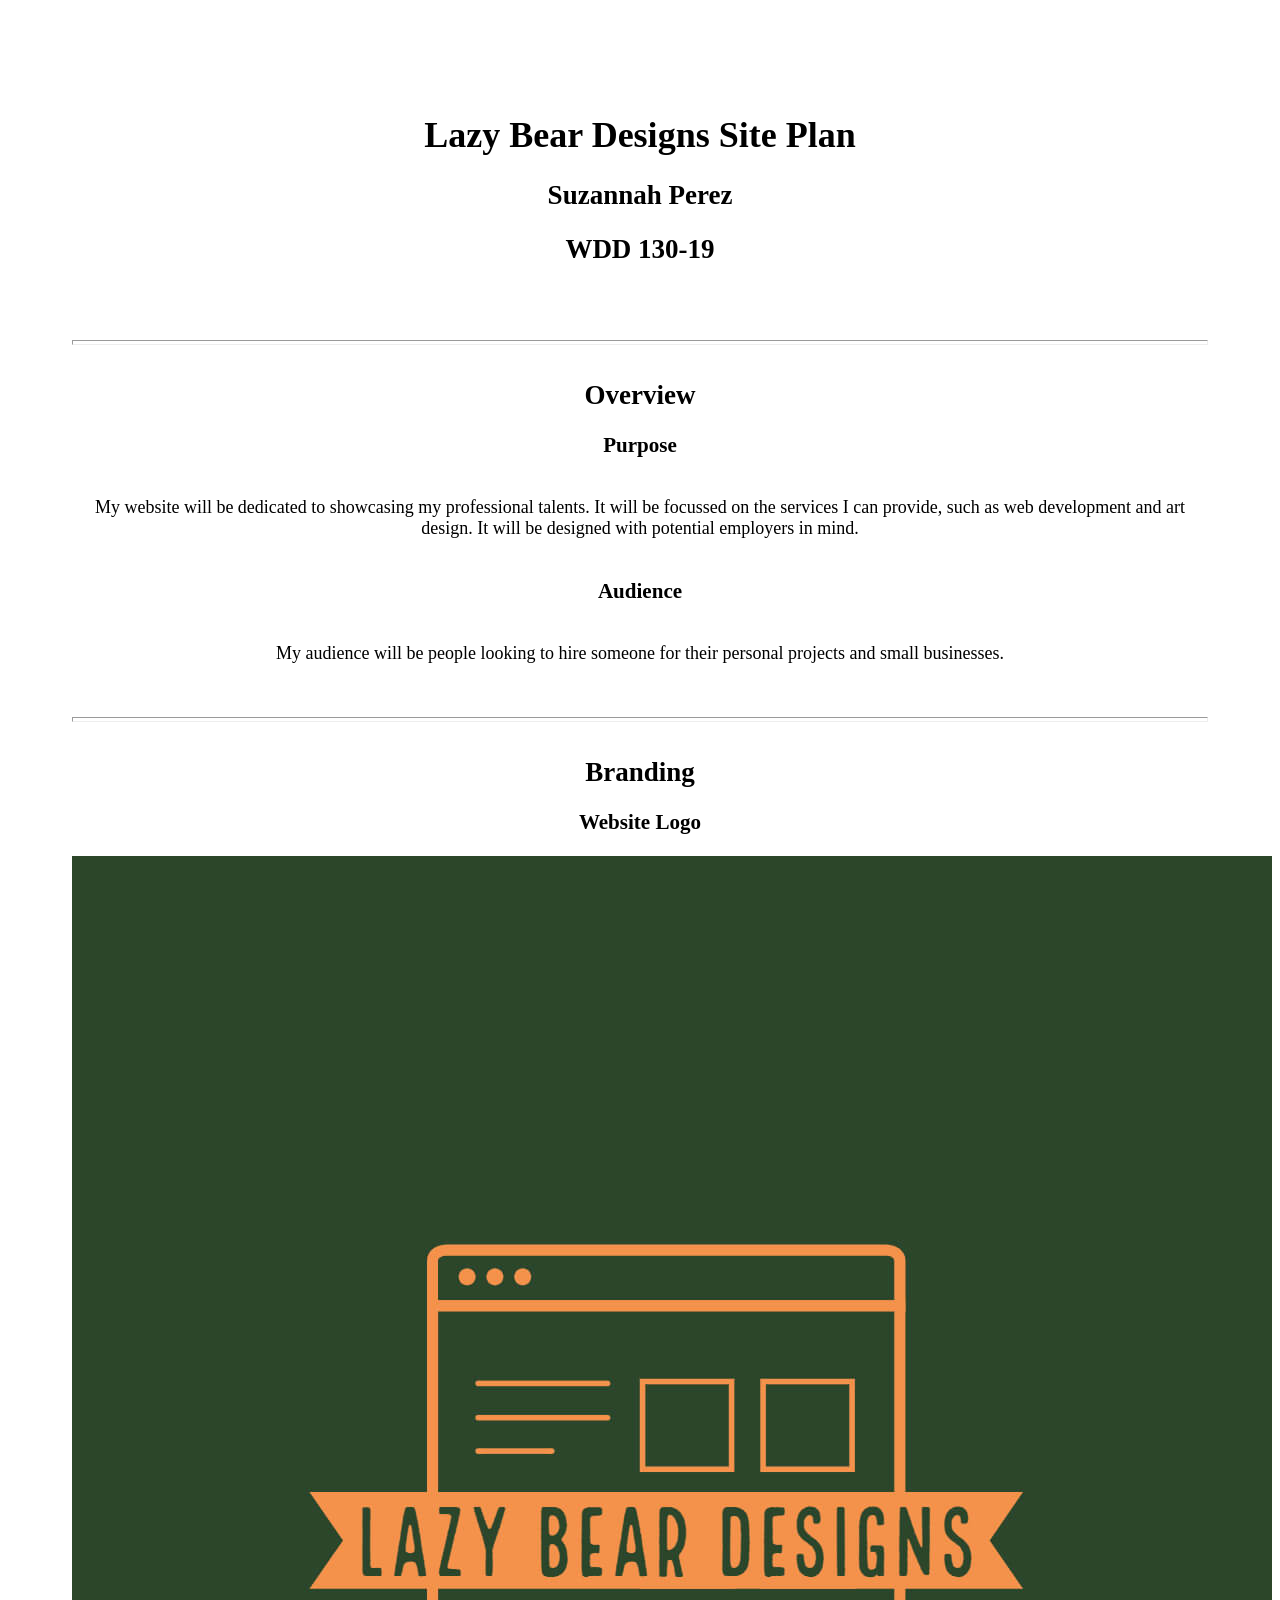
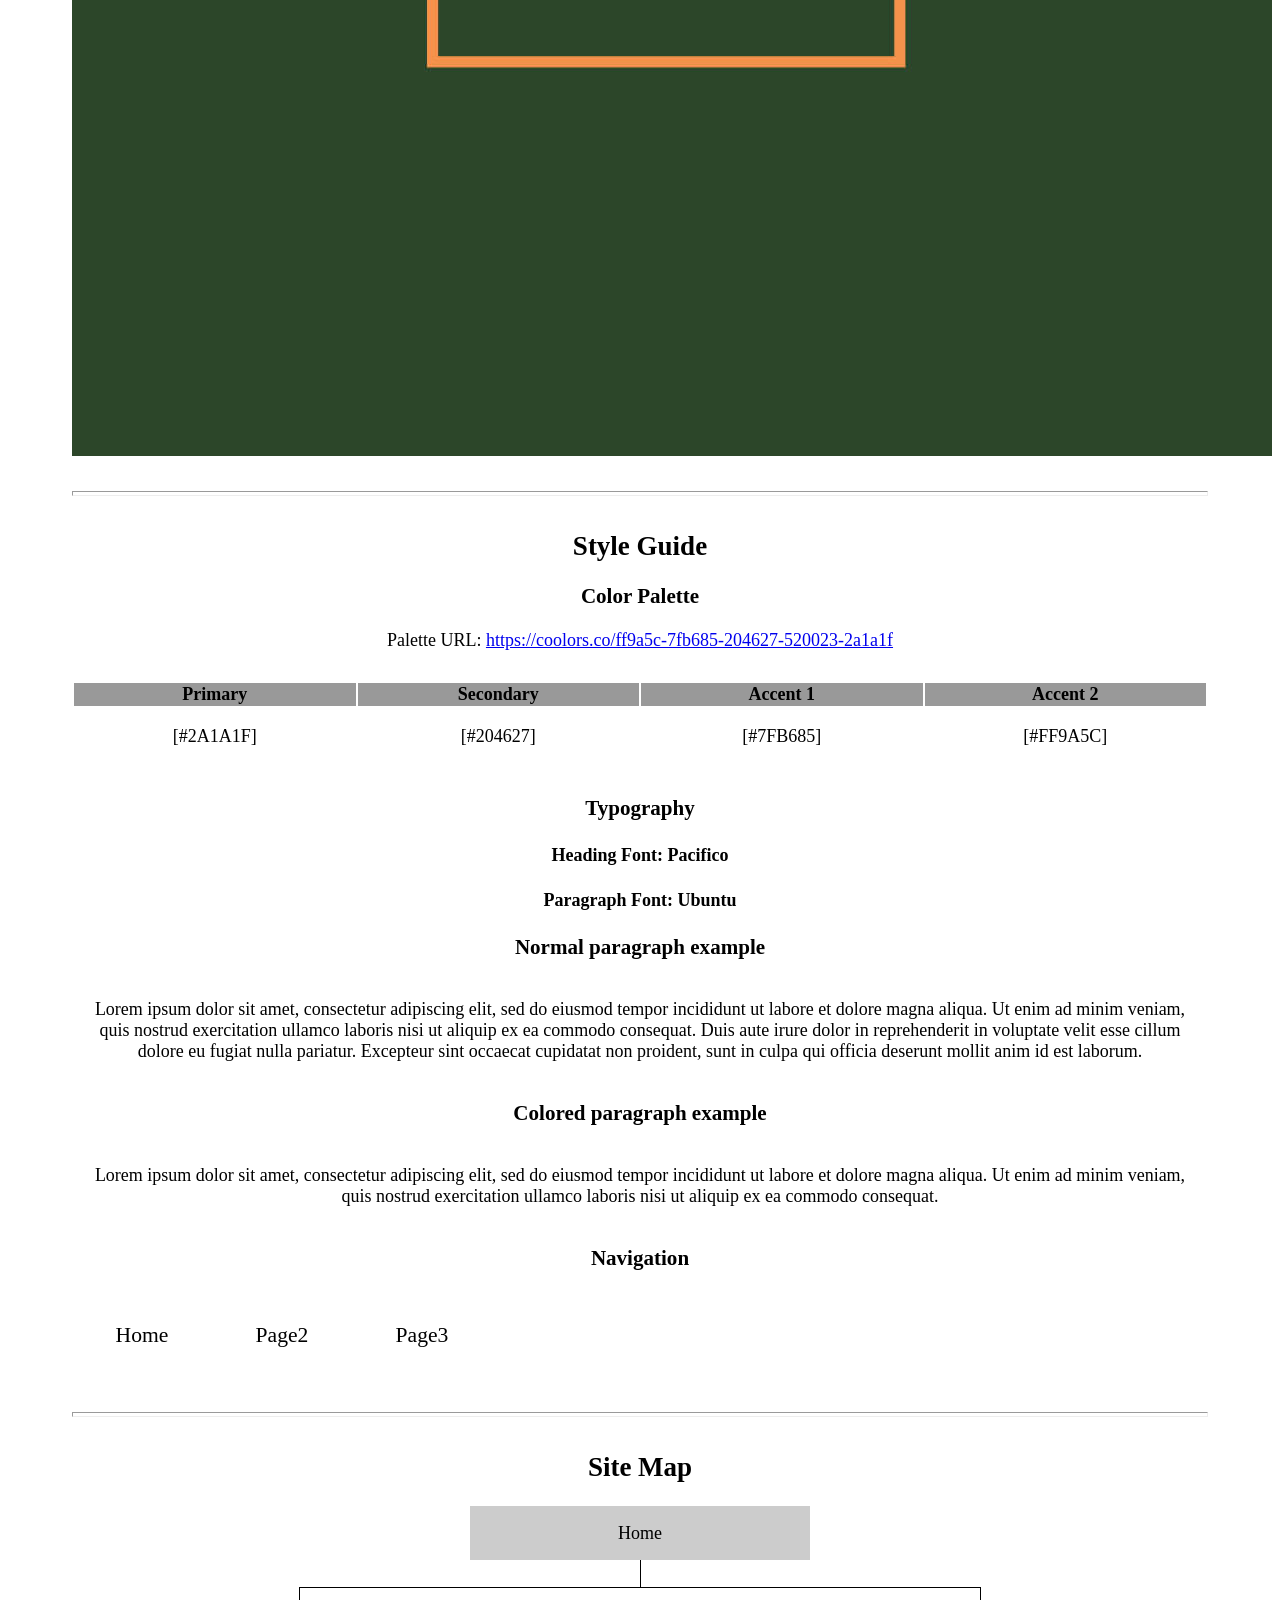
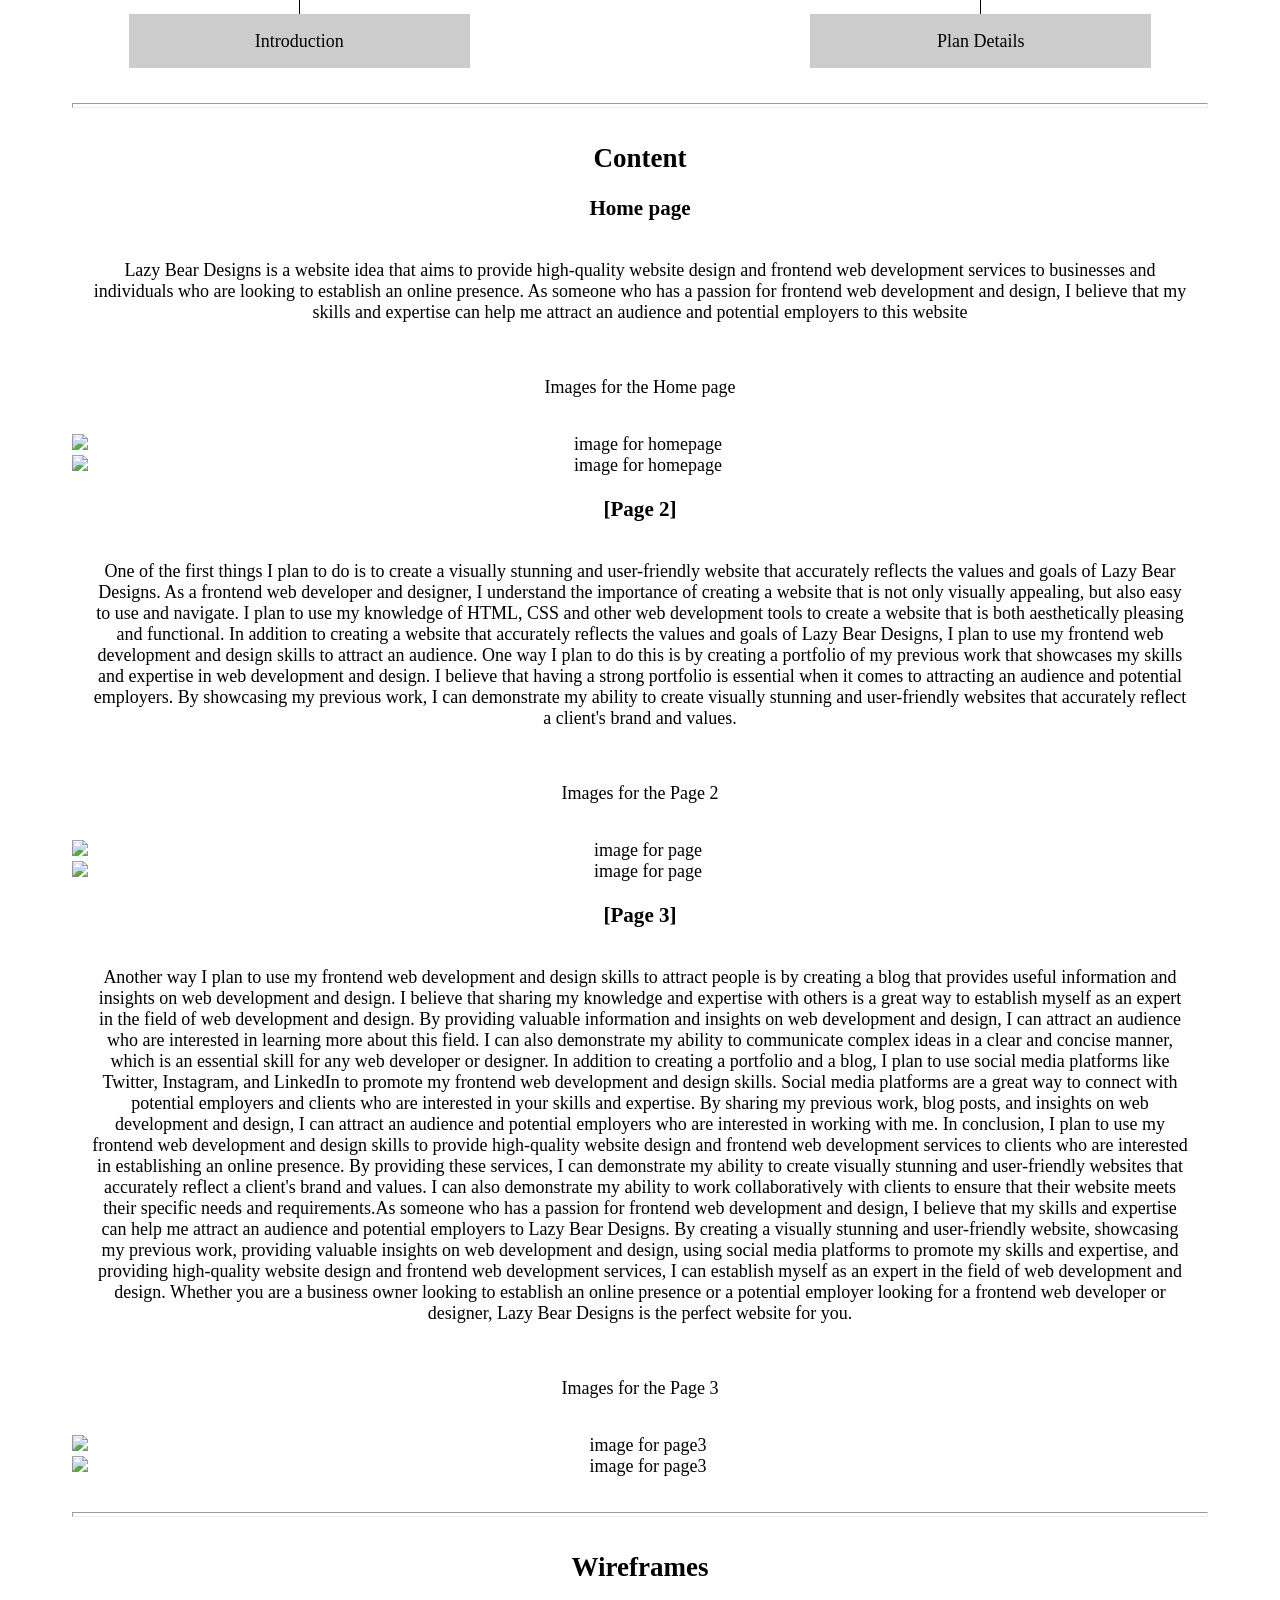
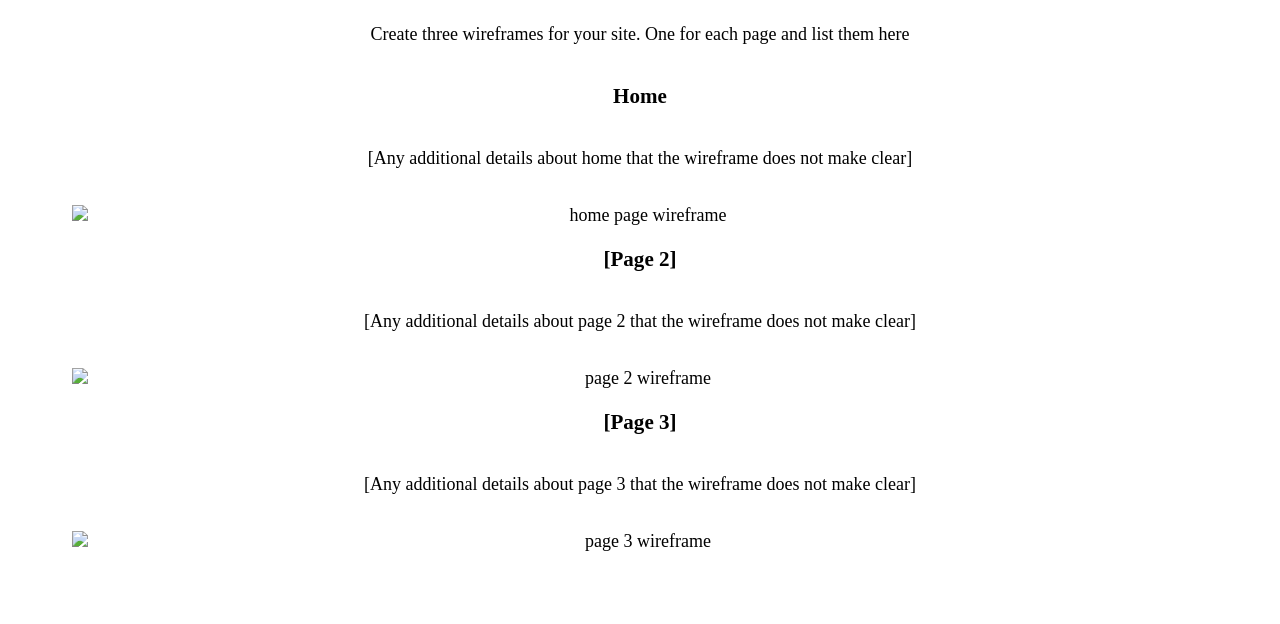
==== index.html @ e3968b1b "Update index.html" ====
<!DOCTYPE html>
<html lang="en-us">
    
  <head>
    <meta charset="utf-8">
    <title>Site Plan</title>
    <link type="text/css" rel="stylesheet" href="site-content.css">
  </head>

  <body>
    <header>
      <h1>Lazy Bear Designs Site Plan</h1>
      <h2>Suzannah Perez</h2>
      <h2>WDD 130-19</h2>
      <!-- In the header above, add the name or your site, your name and class number. For example if you are in section 3 you would put WDD 130.03 -->
    </header>
    <main>

      <!-- ------------------------Steps 2-3------------------------------ -->
      <hr>
      <h2>Overview</h2>
      <h3>Purpose</h3>
      <p>My website will be dedicated to showcasing my professional talents. It will be focussed on the services I can provide, such as web development and art design. It will be designed with potential employers in mind.</p>  <!-- change this -->


      <h3>Audience</h3>
      <p>My audience will be people looking to hire someone for their personal projects and small businesses.</p>  <!-- change this -->

      <hr>
      <h2>Branding</h2>
      <h3>Website Logo</h3>
      <!-- Replace this with some sort of logo for your site.  A logo can be as simple as the name of your site in a nice font :) -->
      <img src="lazy-bear-designs-logos.jpeg" alt="Logo image" />
      <hr />
      <h2>
        Style Guide
      </h2>

      <!-- ------------------------Steps 4-8------------------------------ -->

      <h3>
        Color Palette
      </h3>
      <!--  The colors you choose for a website are one of the most important decisions you will make. Follow the instructions on the activity in iLearn then return and replace the color codes below with the hex color codes (the 6 digit numbers that show at the bottom of each color) for the colors you have chosen below.  You should have at least 2 colors but do not have to fill in all 4 if you do not need them.  -->

      <!-- Copy and paste the URL to your finished palette below Make sure to paste it into both spots -->
      Palette URL: <a href="https://coolors.co/ff9a5c-7fb685-204627-520023-2a1a1f" target="_blank">https://coolors.co/ff9a5c-7fb685-204627-520023-2a1a1f</a>


      <table class="colors">
        <tr><th>Primary</th><th>Secondary</th><th>Accent 1</th><th>Accent 2</th></tr>
        <!-- Replace the numbers in the boxes below with your hex color codes. Then switch to the site-plan.css file and change your colors there as well. -->
        <tr><td class="primary">[#2A1A1F]</td><td class="secondary">[#204627]</td><td class="accent1">[#7FB685]</td><td class="accent2">[#FF9A5C]</td></tr>
      </table>

      <!-- ------------------------Step 9------------------------------ -->

      <h3>
        Typography
          <style>
  @import url('https://fonts.googleapis.com/css2?family=Pacifico&family=Ubuntu:wght@300&display=swap');
</style>
      </h3>
      <!-- Choose a font for your paragraphs (body copy) and headlines. What font(s) have you chosen? Why did you choose what you did?  Make sure to review the list of web safe fonts at W3Schools.org as a starting point.  Think also about which of your colors above you might use for background and font colors. -->

      <h4>
        Heading Font: Pacifico  <!-- change this -->
      </h4>
      <h4>
        Paragraph Font: Ubuntu  <!-- change this -->
      </h4>
      <h3>
        Normal paragraph example
      </h3>
      <p>
        Lorem ipsum dolor sit amet, consectetur adipiscing elit, sed do eiusmod tempor incididunt ut labore et dolore magna aliqua. Ut enim ad minim veniam, quis nostrud exercitation ullamco laboris nisi ut aliquip ex ea commodo consequat. Duis aute irure dolor in reprehenderit in voluptate velit esse cillum dolore eu fugiat nulla pariatur. Excepteur sint occaecat cupidatat non proident, sunt in culpa qui officia deserunt mollit anim id est laborum.
      </p>
      <h3>
        Colored paragraph example
      </h3>
      <p class="colored">
        Lorem ipsum dolor sit amet, consectetur adipiscing elit, sed do eiusmod tempor incididunt ut labore et dolore magna aliqua. Ut enim ad minim veniam, quis nostrud exercitation ullamco laboris nisi ut aliquip ex ea commodo consequat. 
      </p>

      <!-- ------------------------Step 10------------------------------ -->

      <h3>
        Navigation
      </h3>
      <!-- Think about how you want your navigation bar to look. In the site-plan.css file change the colors to your colors to get the look you desire. --> 
      <nav>
        <a href="#">Home</a>
        <a href="#">Page2</a>
        <a href="#">Page3</a>
      </nav>
      <hr>
      <h2>
        Site Map
      </h2>
      <div class="sitemap">
        <div class="sm-home">
          Home
        </div>
        <div class="sm-page2">
          Introduction <!-- change this -->
        </div>
        <div class="sm-page3">
          Plan Details  <!-- change this -->
        </div>

        <div class="top">
          &nbsp;
        </div>
        <div class="left">
          &nbsp;
        </div>
        <div class="right">
          &nbsp;
        </div>

      </div>

      <!-- --------Content Section -------------- -->
      <hr>
      <h2>
        Content
      </h2>
      <h3>Home page</h3>
      <p>
        Lazy Bear Designs is a website idea that aims to provide high-quality website design and frontend web development services to businesses and individuals who are looking to establish an online presence. As someone who has a passion for frontend web development and design, I believe that my skills and expertise can help me attract an audience and potential employers to this website
      </p>
      <p>Images for the Home page</p>
        <img src="#profile-pic.png" alt="image for homepage">
        <img src="#lazy-bear-designs-logos_black.png" alt="image for homepage">

      </ul>
      <h3>[Page 2]</h3>
      <p>
        One of the first things I plan to do is to create a visually stunning and user-friendly website that accurately reflects the values and goals of Lazy Bear Designs. As a frontend web developer and designer, I understand the importance of creating a website that is not only visually appealing, but also easy to use and navigate. I plan to use my knowledge of HTML, CSS  and other web development tools to create a website that is both aesthetically pleasing and functional. In addition to creating a website that accurately reflects the values and goals of Lazy Bear Designs, I plan to use my frontend web development and design skills to attract an audience. One way I plan to do this is by creating a portfolio of my previous work that showcases my skills and expertise in web development and design. I believe that having a strong portfolio is essential when it comes to attracting an audience and potential employers. By showcasing my previous work, I can demonstrate my ability to create visually stunning and user-friendly websites that accurately reflect a client's brand and values.
      </p>
      <p>Images for the Page 2</p>
        <img src="#dino-graphic.jpg" alt="image for page">
        <img src="#portrait-drawing.jpg" alt="image for page">

      </ul>
      <h3>[Page 3]</h3>
      <p>
        Another way I plan to use my frontend web development and design skills to attract people is by creating a blog that provides useful information and insights on web development and design. I believe that sharing my knowledge and expertise with others is a great way to establish myself as an expert in the field of web development and design. By providing valuable information and insights on web development and design, I can attract an audience who are interested in learning more about this field. I can also demonstrate my ability to communicate complex ideas in a clear and concise manner, which is an essential skill for any web developer or designer.
In addition to creating a portfolio and a blog, I plan to use social media platforms like Twitter, Instagram, and LinkedIn to promote my frontend web development and design skills. Social media platforms are a great way to connect with potential employers and clients who are interested in your skills and expertise. By sharing my previous work, blog posts, and insights on web development and design, I can attract an audience and potential employers who are interested in working with me. In conclusion, I plan to use my frontend web development and design skills to provide high-quality website design and frontend web development services to clients who are interested in establishing an online presence. By providing these services, I can demonstrate my ability to create visually stunning and user-friendly websites that accurately reflect a client's brand and values. I can also demonstrate my ability to work collaboratively with clients to ensure that their website meets their specific needs and requirements.As someone who has a passion for frontend web development and design, I believe that my skills and expertise can help me attract an audience and potential employers to Lazy Bear Designs. By creating a visually stunning and user-friendly website, showcasing my previous work, providing valuable insights on web development and design, using social media platforms to promote my skills and expertise, and providing high-quality website design and frontend web development services, I can establish myself as an expert in the field of web development and design. Whether you are a business owner looking to establish an online presence or a potential employer looking for a frontend web developer or designer, Lazy Bear Designs is the perfect website for you.
      </p>
      <p>Images for the Page 3</p>
        <img src="#robo-design.jpg" alt="image for page3">
        <img src="#lazy-bear-designs-logos_transparent.png" alt="image for page3">

      </ul>
      <hr>
      <h2>
        Wireframes
      </h2>
      <p>
        Create three wireframes for your site. One for each page and list them here</p>

      <h3>Home</h3>
      <p>         
        [Any additional details about home that the wireframe does not make clear]
      </p>
      <img src="#" alt="home page wireframe">

      <h3>[Page 2]</h3>
      <p>         
        [Any additional details about page 2 that the wireframe does not make clear]
      </p>
      <img src="#" alt="page 2 wireframe">

      <h3>[Page 3]</h3>
      <p>         
        [Any additional details about page 3 that the wireframe does not make clear]
      </p>
      <img src="#" alt="page 3 wireframe">
    </main>
  </body>

</html>
---- site-content.css ----
/* if you are using any Google fonts change the font names below to your fonts. 
Any spaces in your font name should be replaced with a +. 
Fonts are separated by a | */
@import url('https://fonts.googleapis.com/css?family=IM+Fell+French+Canon+SC|Lato');
@import url('https://fonts.googleapis.com/css2?family=Pacifico&family=Ubuntu:wght@300&display=swap')

:root {
  /* change the values below to your colors from your palette */
  --primary-color: #2A1A1F;
  --secondary-color: #204627;
  --accent1-color: #7FB685;
  --accent2-color: #FF9A5C;

  /* change the values below to your chosen font(s) */
  font-family: 'Pacifico', cursive;
  font-family: 'Ubuntu', sans-serif;
  --heading-font: "Pacifico";
  --paragraph-font: "Ubuntu";

  /* these colors below should be chosen from among your palette colors above */
  --headline-color-on-white: #2A1A1F;  /* headlines on a white background */ 
  --headline-color-on-color: white; /* headlines on a colored background */ 
  --paragraph-color-on-white: #2A1A1F; /* paragraph text on a white background */ 
  --paragraph-color-on-color: white; /* paragraph text on a colored background */ 
  --paragraph-background-color: #7FB685  ;
  --nav-link-color: #FF9A5C;
  --nav-background-color: #204627;
  --nav-hover-link-color: white;
  --nav-hover-background-color:  #7FB685;
}


/*  Look around below...but DON'T CHANGE ANYTHING! */

body {
  max-width: 1200px;
  margin: 0 auto;
  padding: 4em;
  font-size: 18px;
  text-align: center;
}
img {
  display: block;
  margin: 0 auto;
}
h1, h2, h3, h4, h5, h6 {
  font-family: var(--heading-font);
  color: var(--headline-color-on-white);
}
h2 {
  text-align: center;
}
hr {
  height: 3px;
  margin: 35px 0;
  background: var(--accent1-color);
}
header {
  padding: 1em;
  text-align: center;
  color: var(--headline-color-on-color);
  background-color: var(--paragraph-background-color);
}
header > h1, header > h2 {
  color: var(--headline-color-on-color);
}

p {
  font-family: var(--paragraph-font);
  color: var(--paragraph-color-on-white);
  padding: 1em;
}
.colors {
  width: 100%;
  min-width: 350px;
  margin: 30px auto;
  text-align: center;
}
.colors th {
  background-color: #999;
}
.colors td{
  width: 25%;
  height: 3em;
}

.primary {
  background-color: var(--primary-color);
}
.secondary {
  background-color: var(--secondary-color);
}
.accent1 {
  background-color: var(--accent1-color);
}
.accent2{
  background-color: var(--accent2-color);
}

p.colored {
  background-color: var(--paragraph-background-color);
  color: var(--paragraph-color-on-color);
}

nav {
  background-color: var(--nav-background-color);
  line-height: 3em;
  text-align: center;
  font-size: 1.2em;
}
nav  {
  list-style-type: none;
  display: flex;

}
nav a {
  padding:1em;
  min-width: 120px;
  text-decoration: none;
  padding: 10px;

}
nav a:link, nav a:visited {
  color: var(--nav-link-color);
}
nav a:hover {
  color: var(--nav-hover-link-color);
  background-color: var(--nav-hover-background-color);
}

.sitemap {
  display: grid;
  justify-content: center;

  grid-template-columns: repeat(6, 15%);
  grid-template-rows: 3em 1.5em 1.5em 3em;
  grid-template-areas: ". . home home . ."
    ". . . top . ."
    ". left left right right ."
    "page2 page2 . . page3 page3";
}
.sitemap > div {

  text-align: center;

}
.sm-home {
  grid-area: home;
  background-color: #ccc;
  line-height: 3em;
}
.sm-page2 {
  grid-area: page2;
  background-color: #ccc;
  line-height: 3em;
}
.sm-page3 {
  grid-area: page3;
  background-color: #ccc;
  line-height: 3em;
}

.top {
  grid-area: top;
  border-left: 1px solid;
}

.left {
  grid-area: left;
  border-top: 1px solid;
  border-left: 1px solid;
}

.right {
  grid-area: right;
  border-top: 1px solid;
  border-right: 1px solid;
}
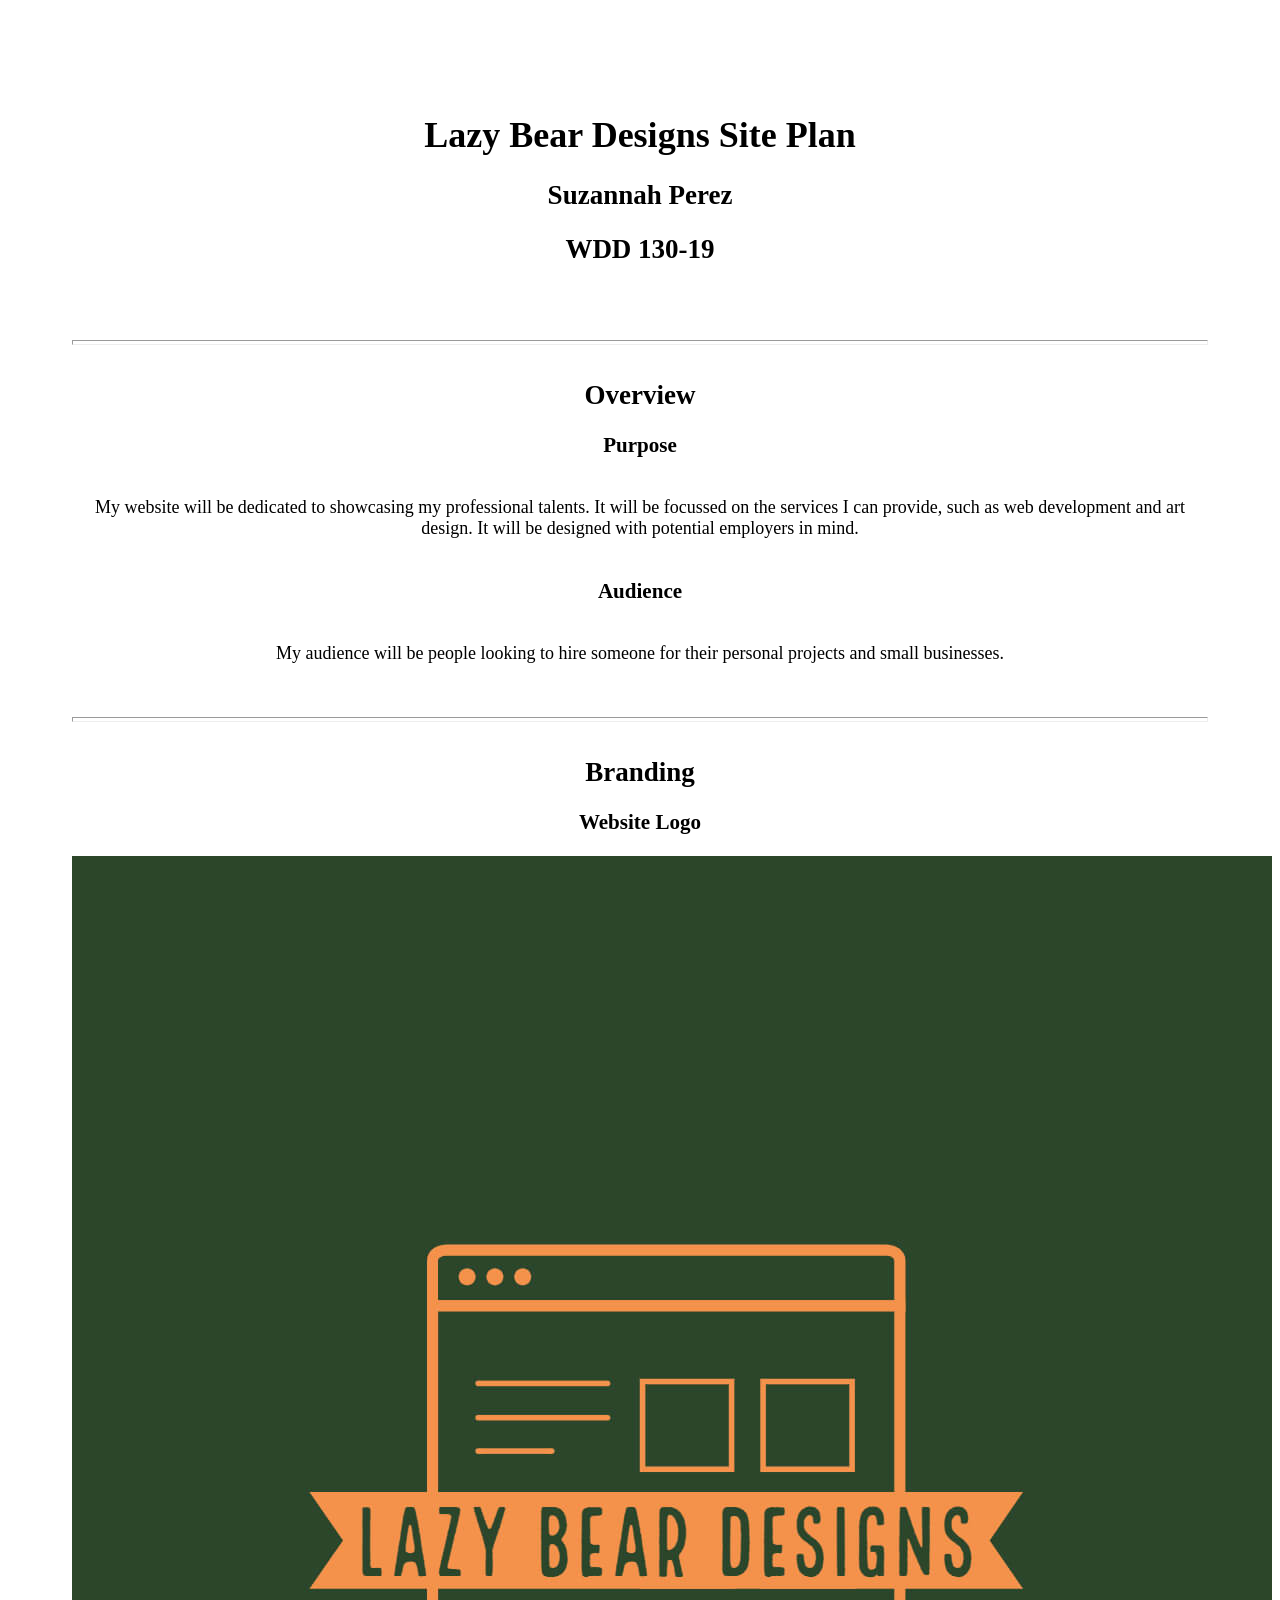
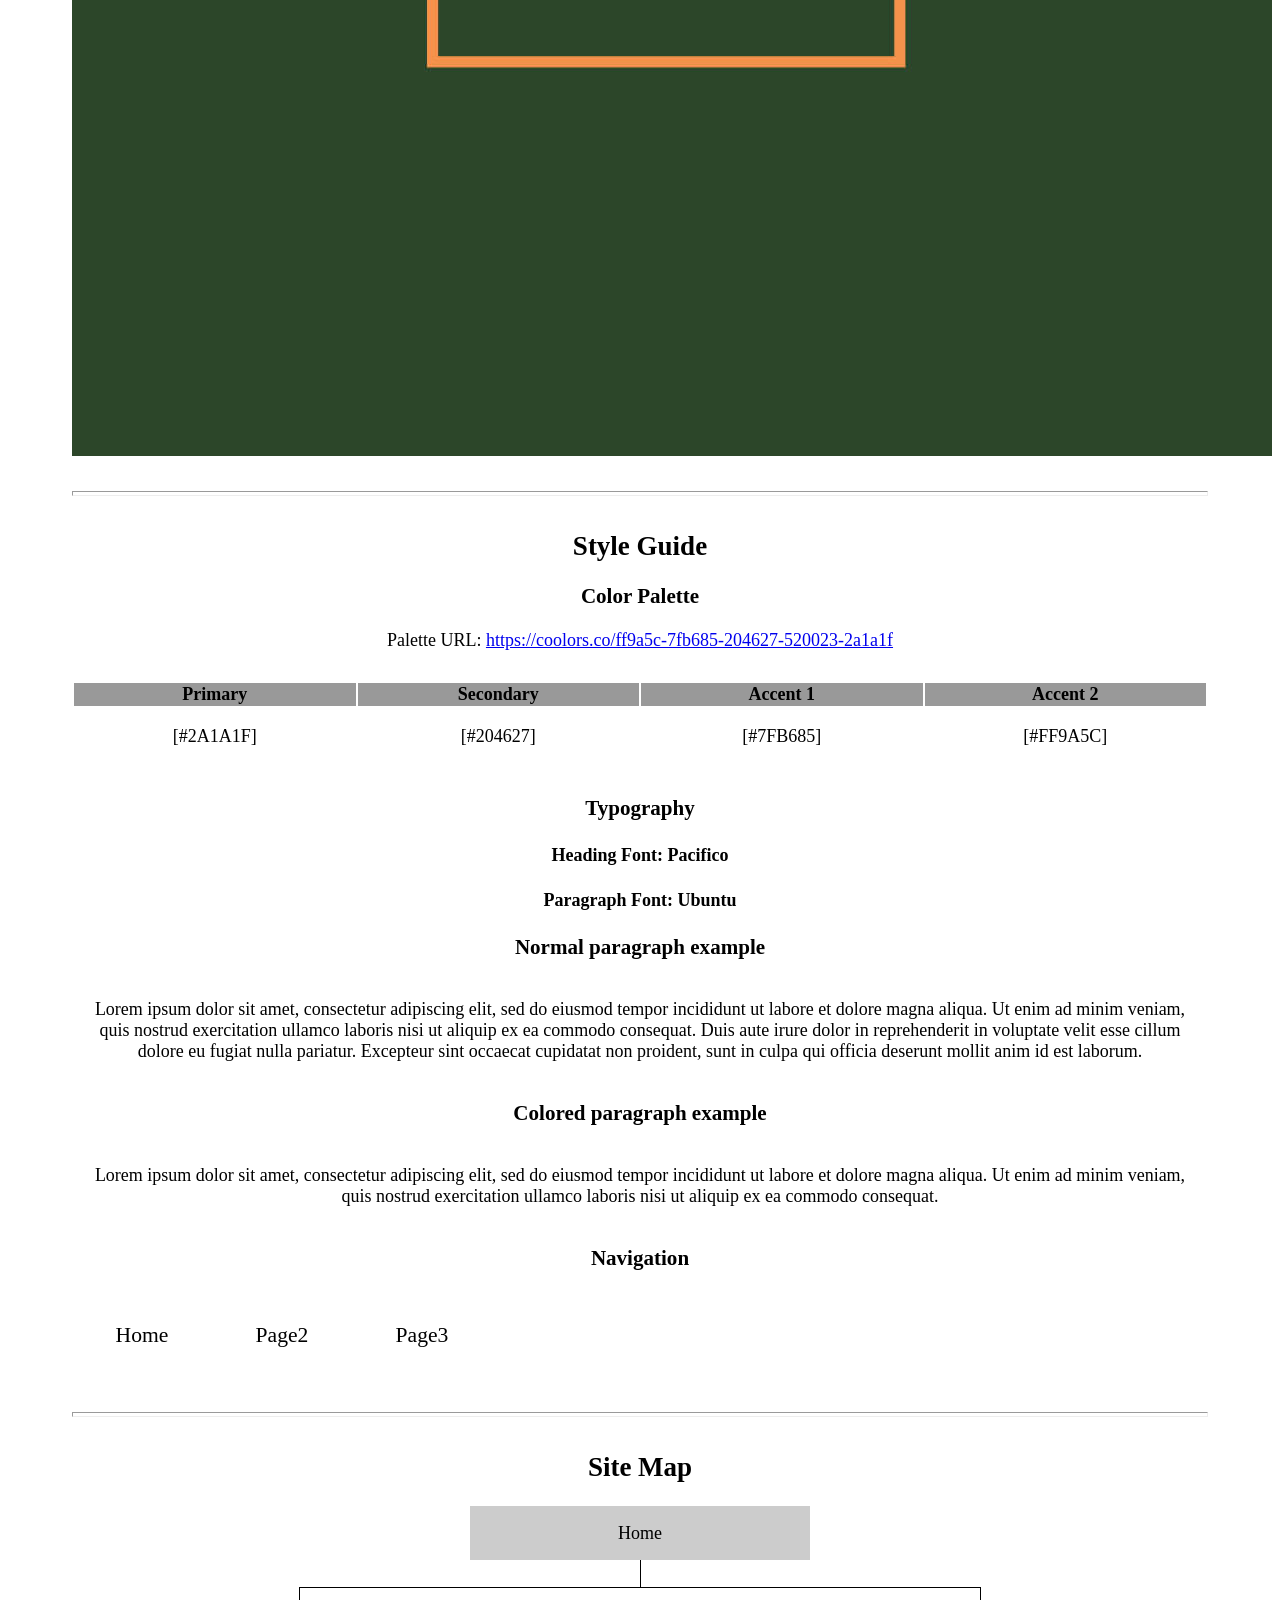
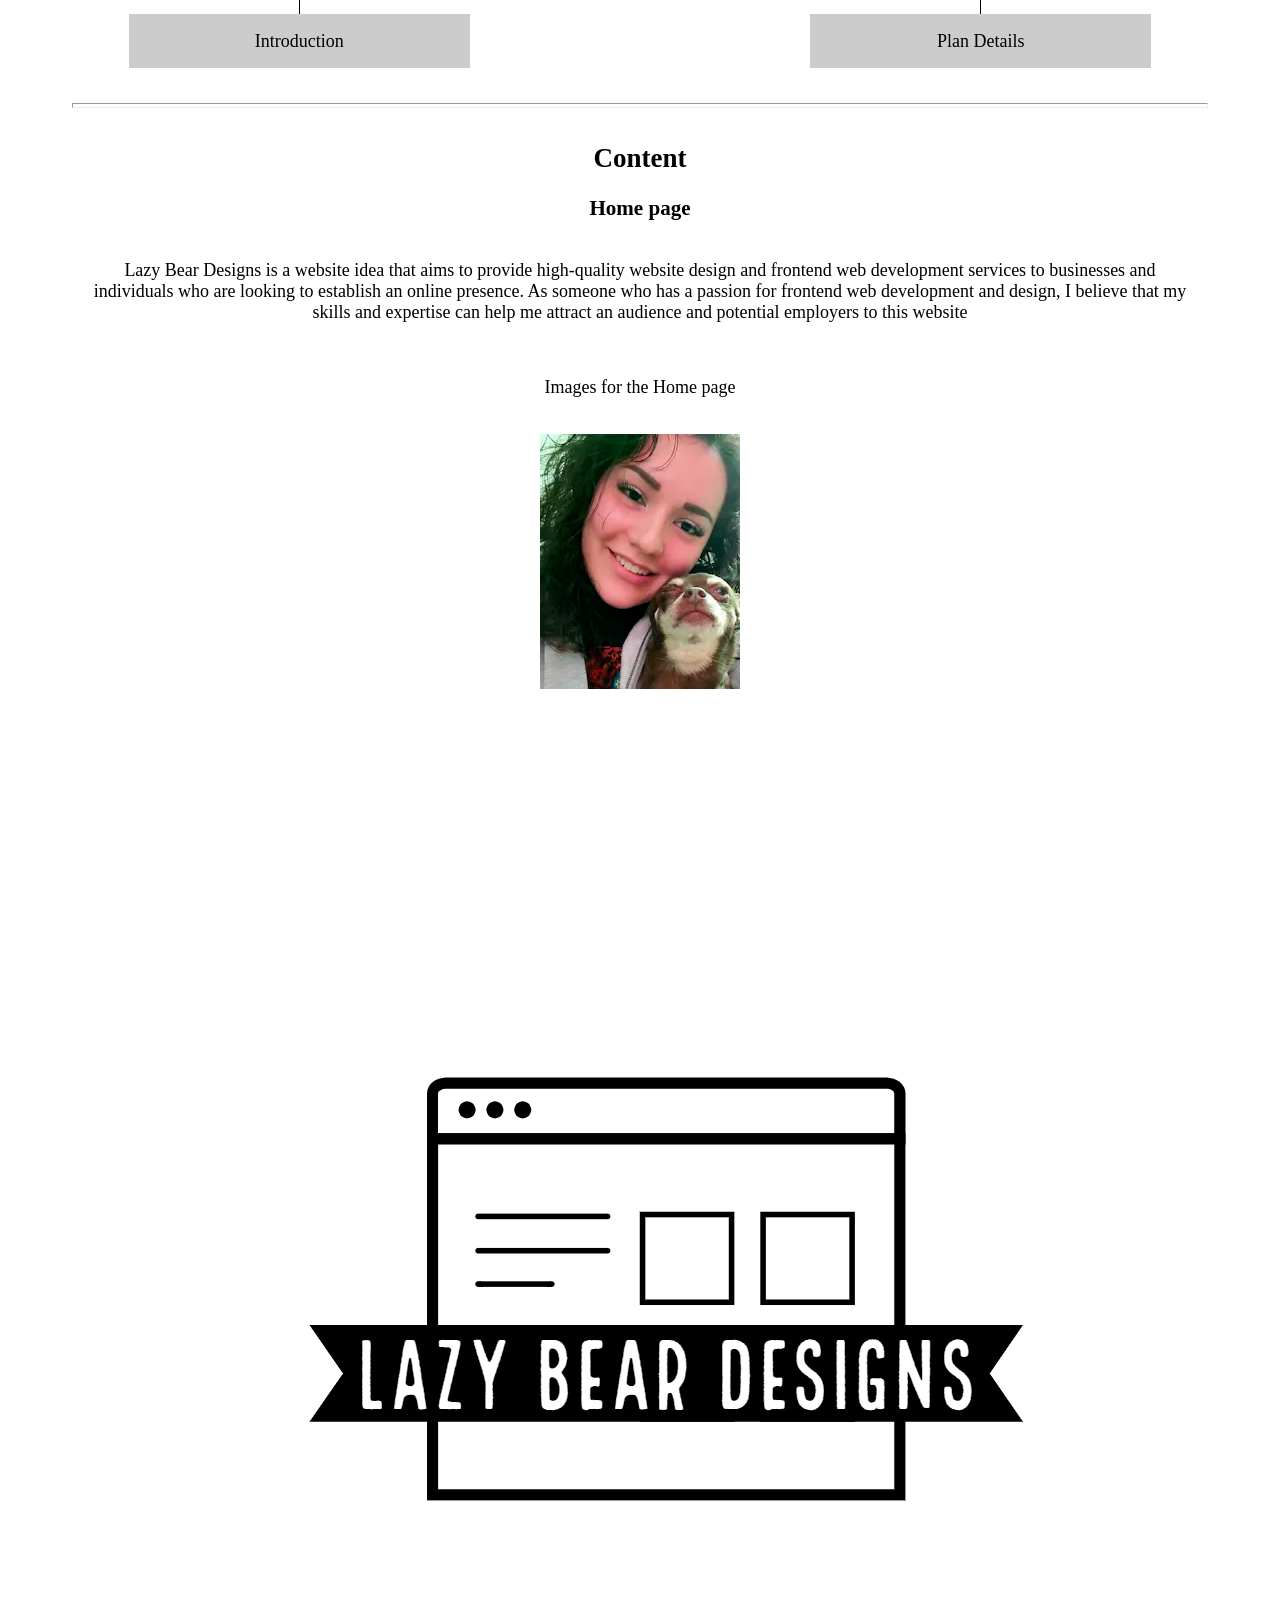
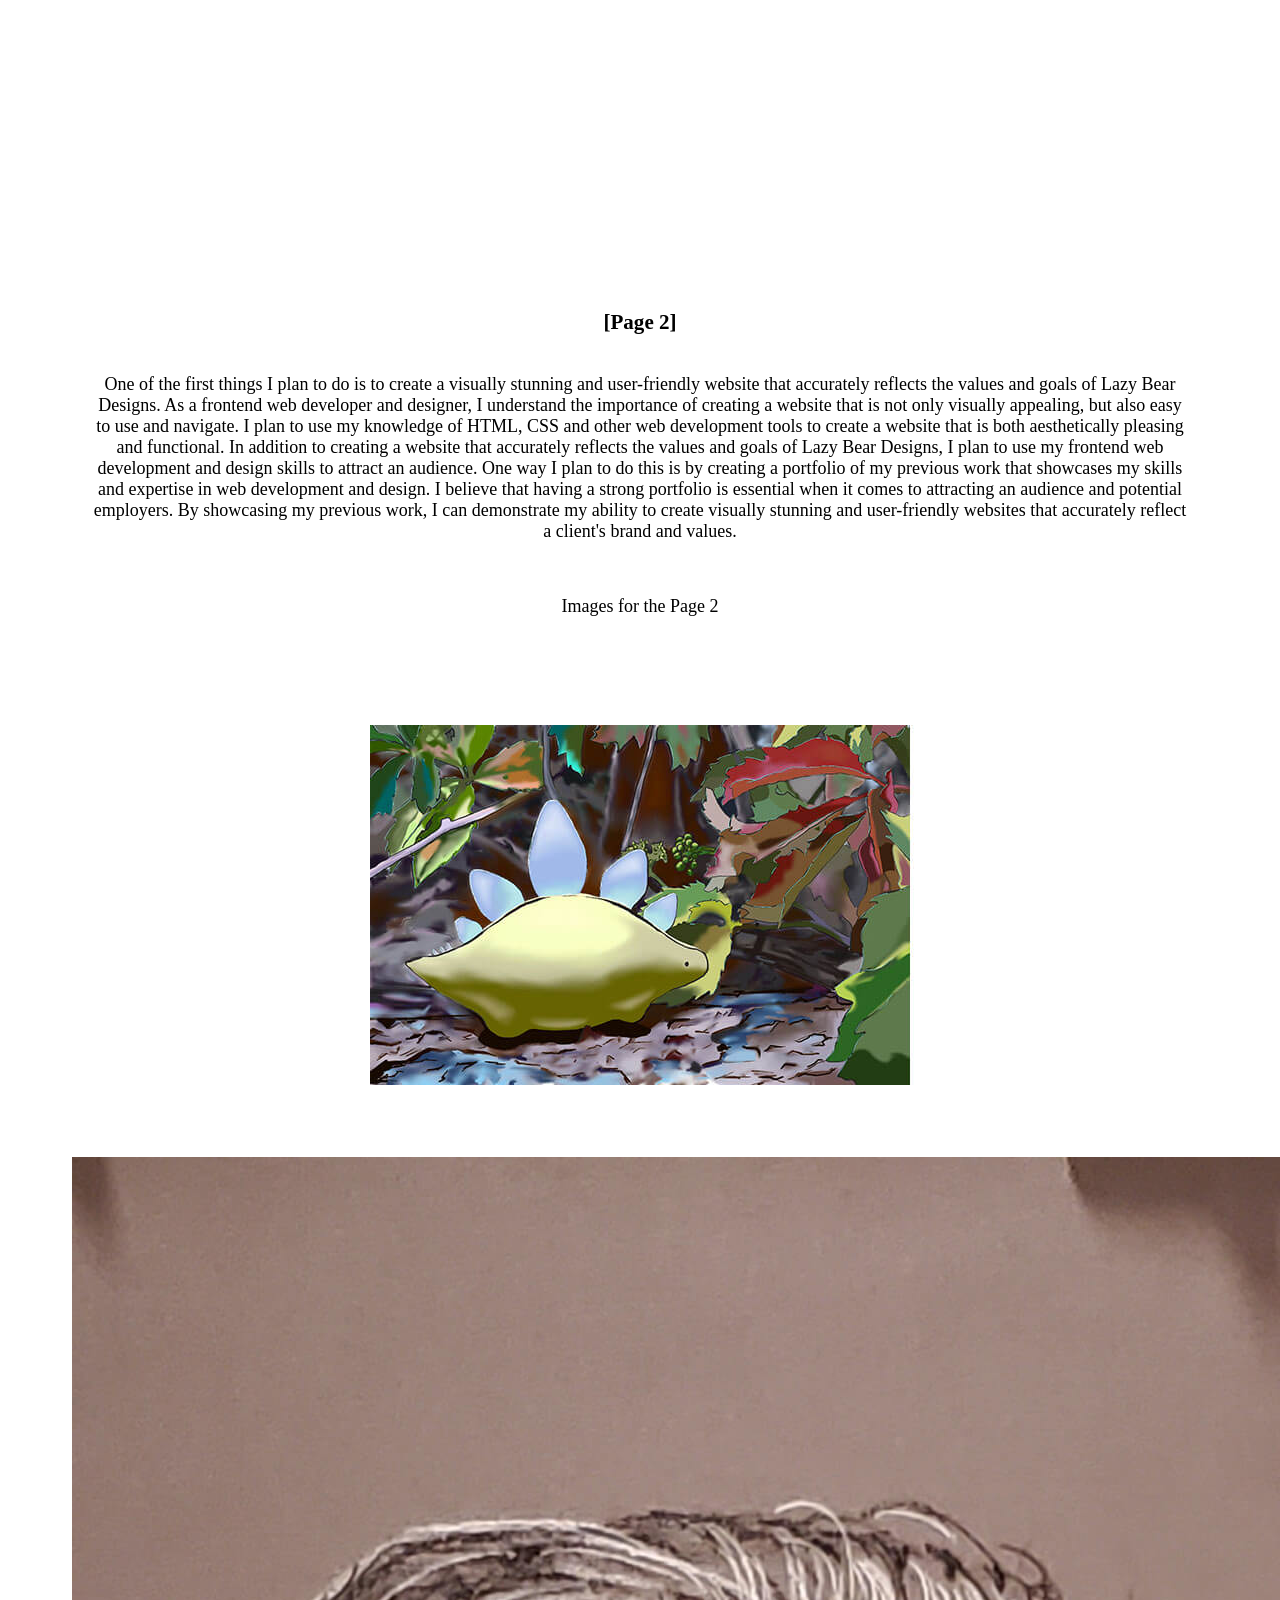
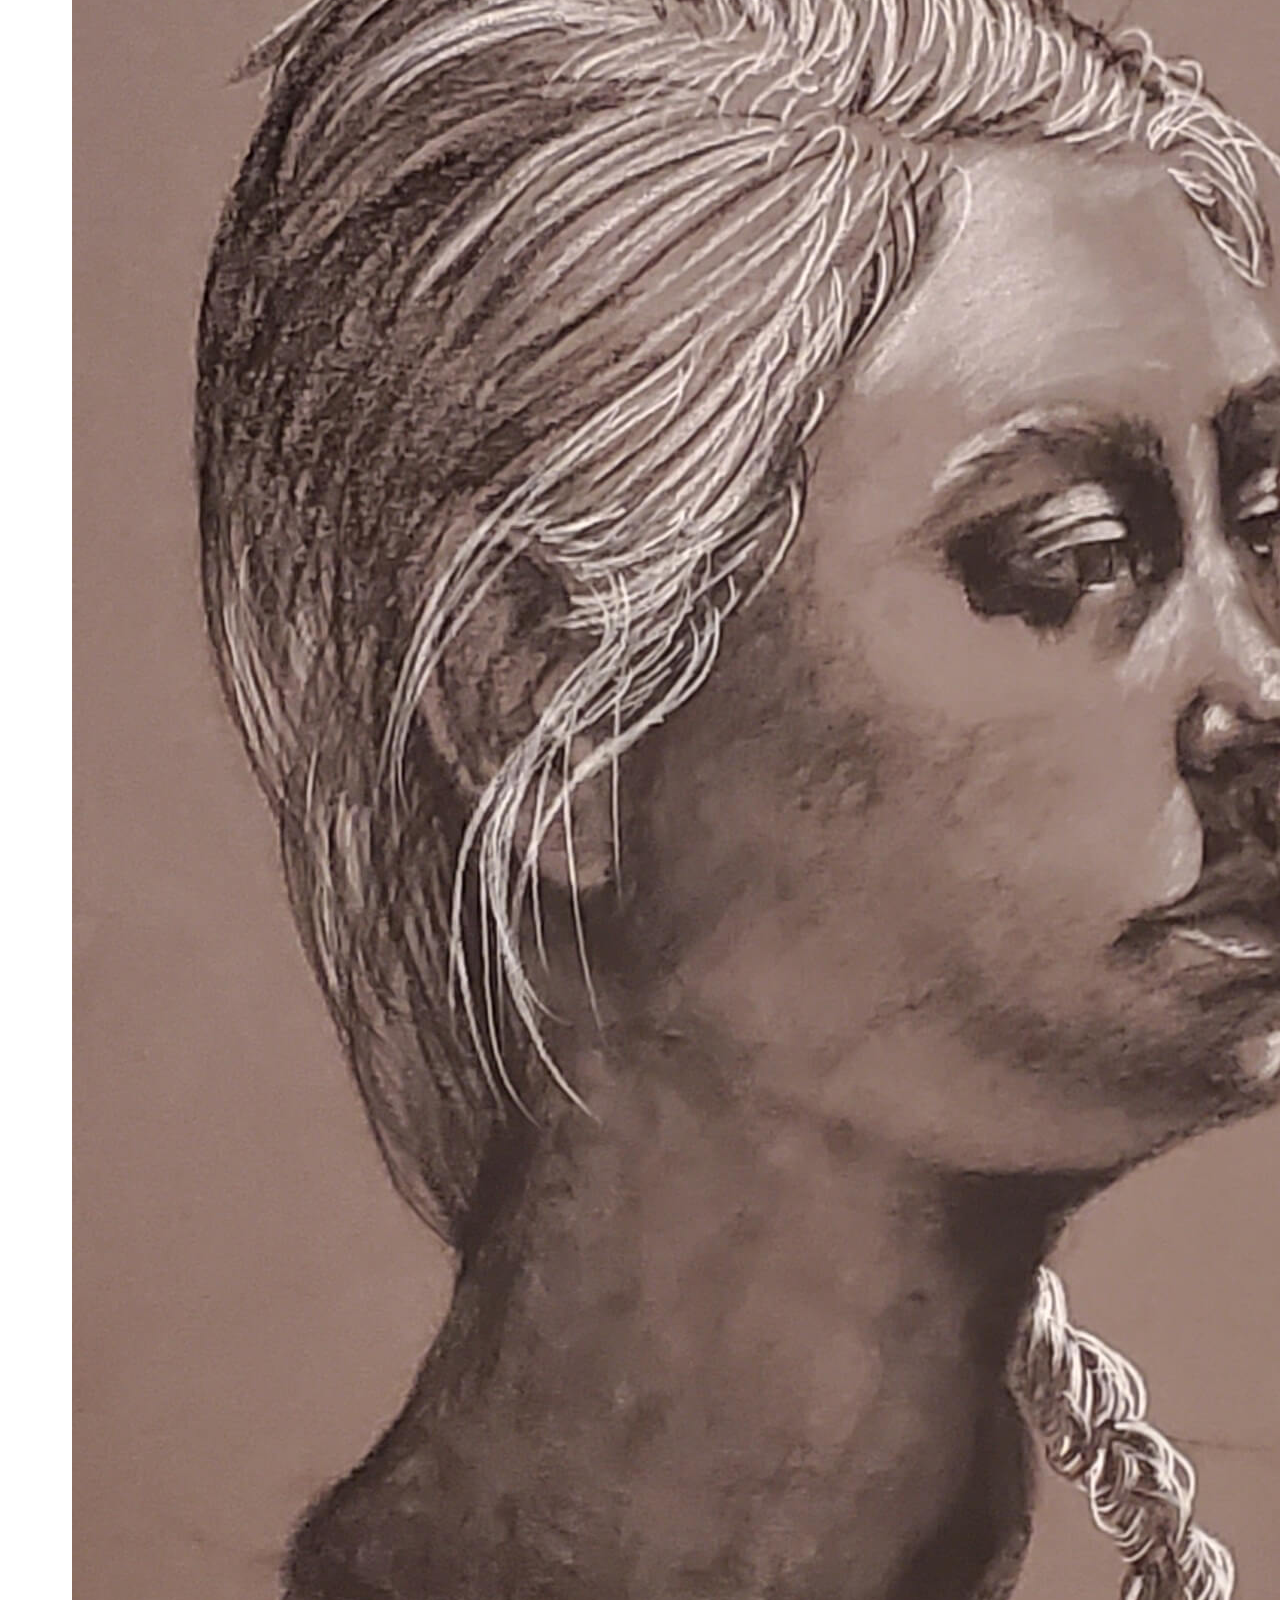
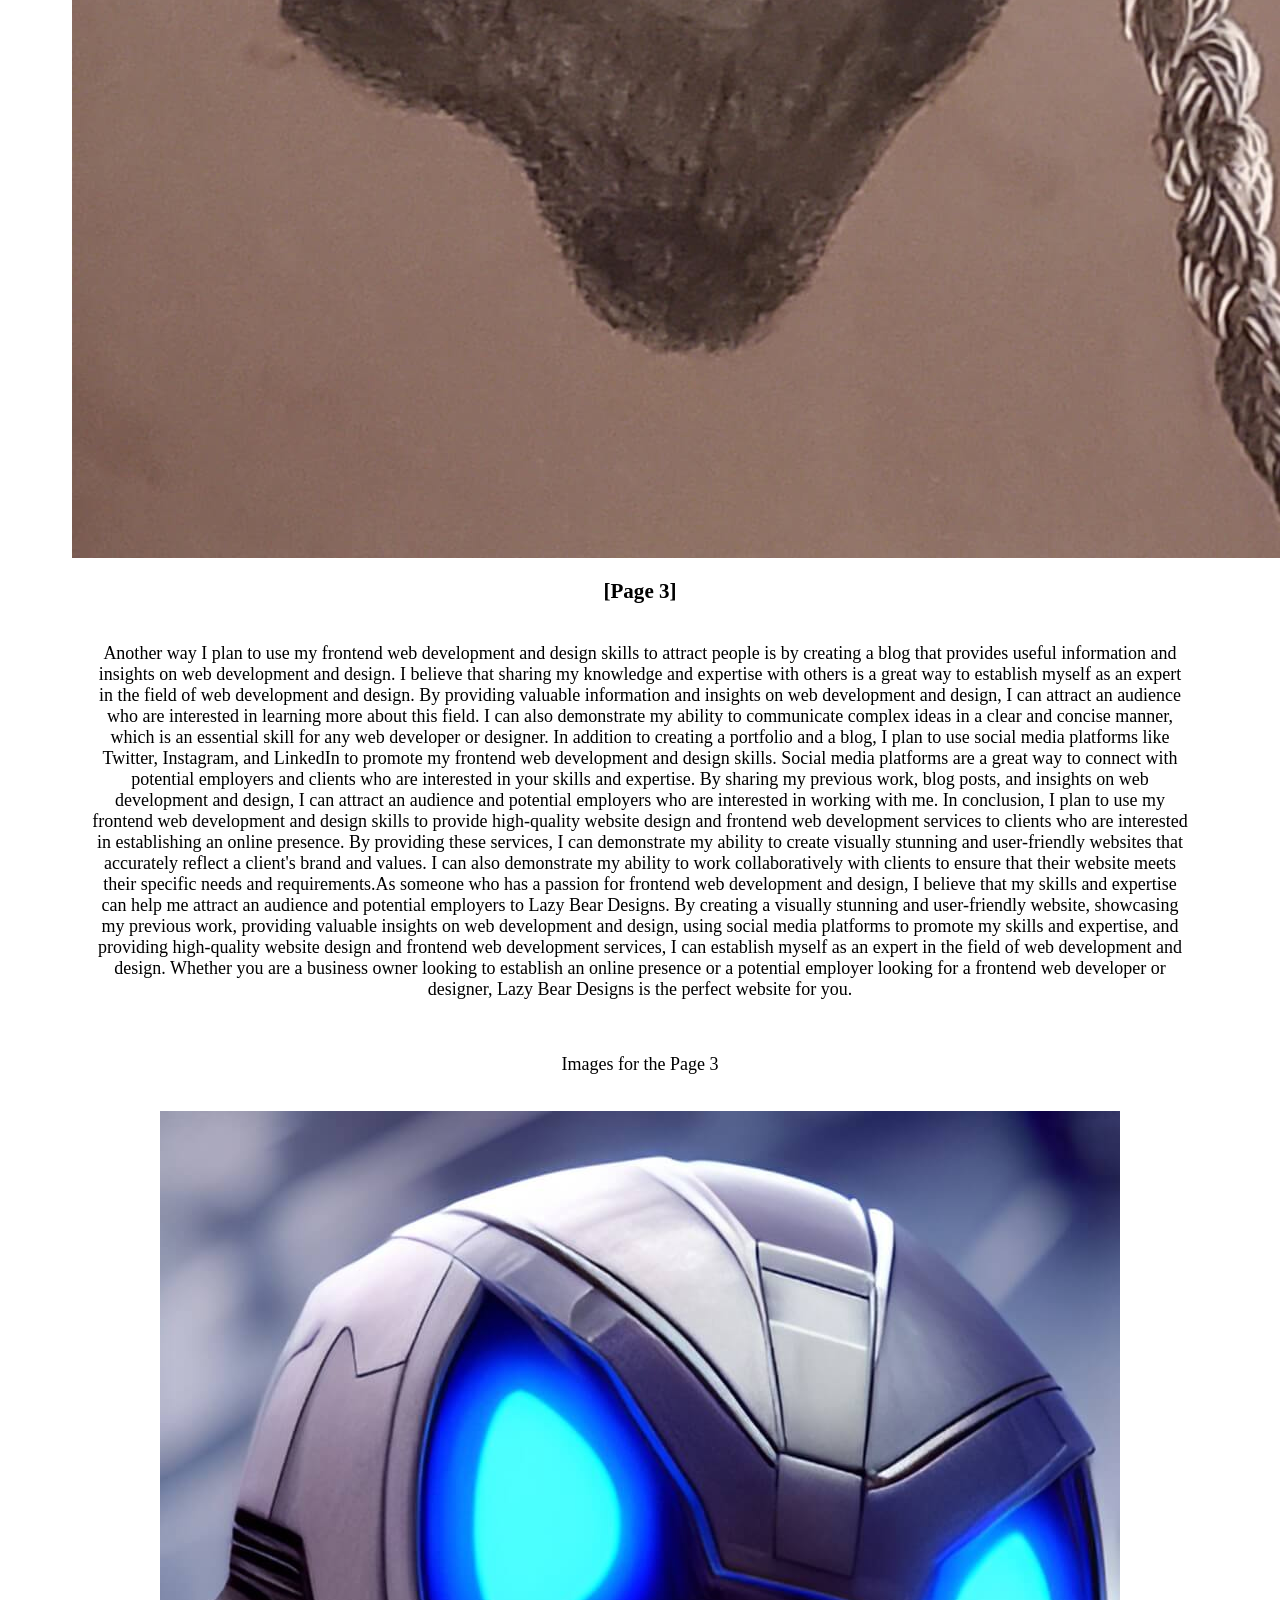
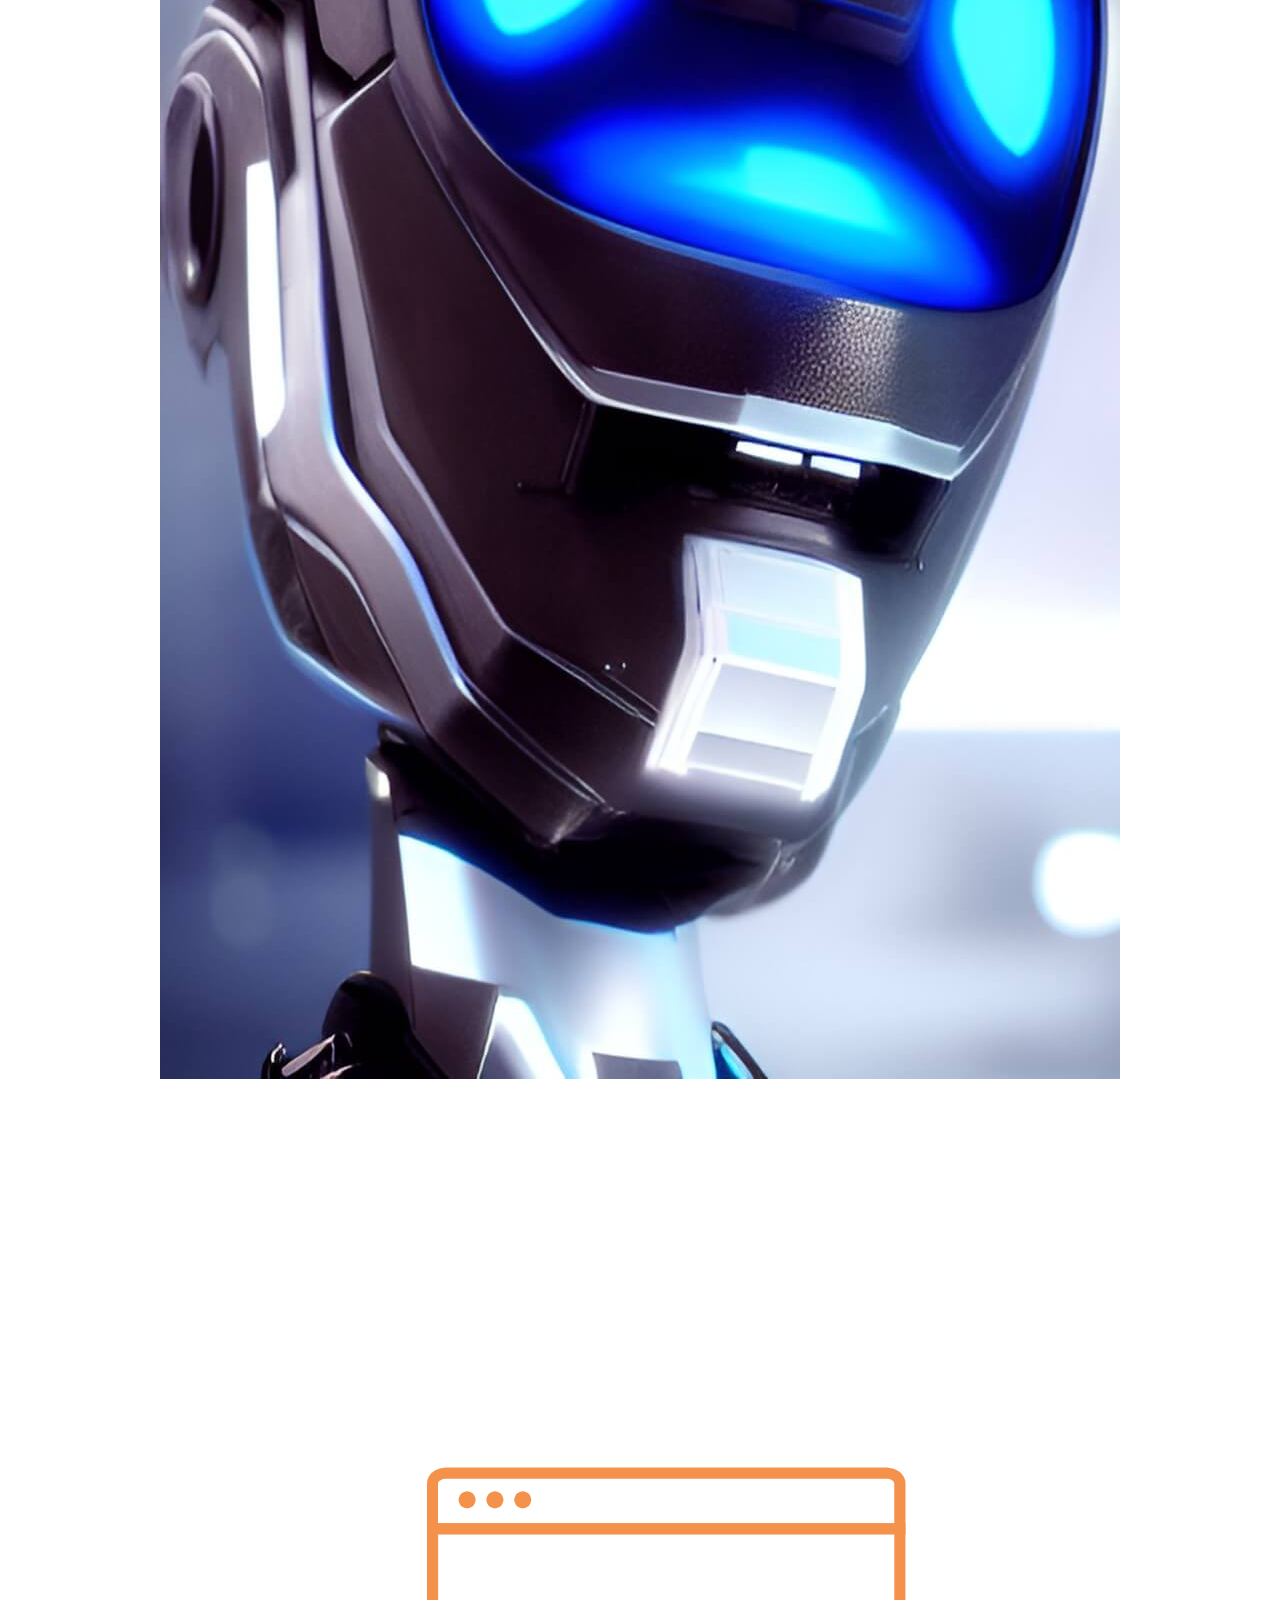
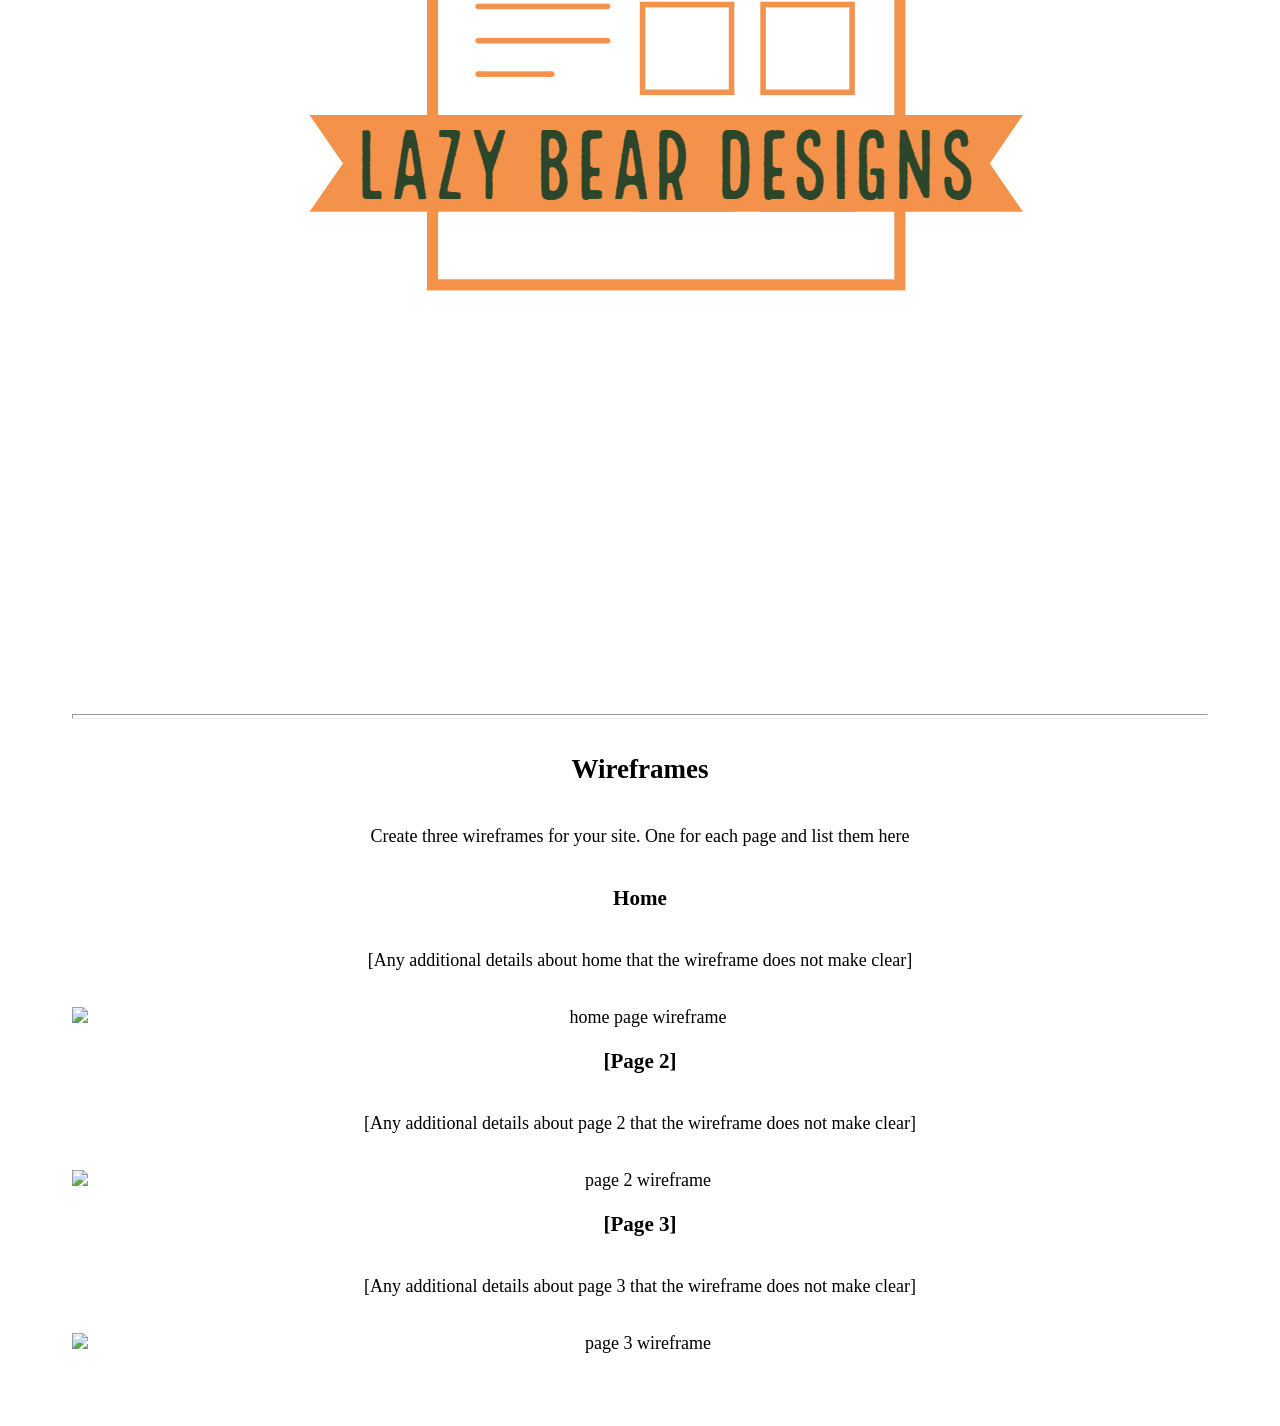
==== commit 7707e88b: "Update index.html" ====
--- a/index.html
+++ b/index.html
@@ -89,9 +89,9 @@
       </h3>
       <!-- Think about how you want your navigation bar to look. In the site-plan.css file change the colors to your colors to get the look you desire. --> 
       <nav>
-        <a href="#">Home</a>
-        <a href="#">Page2</a>
-        <a href="#">Page3</a>
+        <a href="#2A1A1F">Home</a>
+        <a href="#204627">Page2</a>
+        <a href="#2A1A1F">Page3</a>
       </nav>
       <hr>
       <h2>
@@ -130,8 +130,8 @@
         Lazy Bear Designs is a website idea that aims to provide high-quality website design and frontend web development services to businesses and individuals who are looking to establish an online presence. As someone who has a passion for frontend web development and design, I believe that my skills and expertise can help me attract an audience and potential employers to this website
       </p>
       <p>Images for the Home page</p>
-        <img src="#profile-pic.png" alt="image for homepage">
-        <img src="#lazy-bear-designs-logos_black.png" alt="image for homepage">
+        <img src="profile-pic.png" alt="image for homepage">
+        <img src="lazy-bear-designs-logos_black.png" alt="image for homepage">
 
       </ul>
       <h3>[Page 2]</h3>
@@ -139,8 +139,8 @@
         One of the first things I plan to do is to create a visually stunning and user-friendly website that accurately reflects the values and goals of Lazy Bear Designs. As a frontend web developer and designer, I understand the importance of creating a website that is not only visually appealing, but also easy to use and navigate. I plan to use my knowledge of HTML, CSS  and other web development tools to create a website that is both aesthetically pleasing and functional. In addition to creating a website that accurately reflects the values and goals of Lazy Bear Designs, I plan to use my frontend web development and design skills to attract an audience. One way I plan to do this is by creating a portfolio of my previous work that showcases my skills and expertise in web development and design. I believe that having a strong portfolio is essential when it comes to attracting an audience and potential employers. By showcasing my previous work, I can demonstrate my ability to create visually stunning and user-friendly websites that accurately reflect a client's brand and values.
       </p>
       <p>Images for the Page 2</p>
-        <img src="#dino-graphic.jpg" alt="image for page">
-        <img src="#portrait-drawing.jpg" alt="image for page">
+        <img src="dino-graphic.jpg" alt="image for page">
+        <img src="portrait-drawing.jpg" alt="image for page">
 
       </ul>
       <h3>[Page 3]</h3>
@@ -149,8 +149,8 @@
 In addition to creating a portfolio and a blog, I plan to use social media platforms like Twitter, Instagram, and LinkedIn to promote my frontend web development and design skills. Social media platforms are a great way to connect with potential employers and clients who are interested in your skills and expertise. By sharing my previous work, blog posts, and insights on web development and design, I can attract an audience and potential employers who are interested in working with me. In conclusion, I plan to use my frontend web development and design skills to provide high-quality website design and frontend web development services to clients who are interested in establishing an online presence. By providing these services, I can demonstrate my ability to create visually stunning and user-friendly websites that accurately reflect a client's brand and values. I can also demonstrate my ability to work collaboratively with clients to ensure that their website meets their specific needs and requirements.As someone who has a passion for frontend web development and design, I believe that my skills and expertise can help me attract an audience and potential employers to Lazy Bear Designs. By creating a visually stunning and user-friendly website, showcasing my previous work, providing valuable insights on web development and design, using social media platforms to promote my skills and expertise, and providing high-quality website design and frontend web development services, I can establish myself as an expert in the field of web development and design. Whether you are a business owner looking to establish an online presence or a potential employer looking for a frontend web developer or designer, Lazy Bear Designs is the perfect website for you.
       </p>
       <p>Images for the Page 3</p>
-        <img src="#robo-design.jpg" alt="image for page3">
-        <img src="#lazy-bear-designs-logos_transparent.png" alt="image for page3">
+        <img src="robo-design.jpg" alt="image for page3">
+        <img src="lazy-bear-designs-logos_transparent.png" alt="image for page3">
 
       </ul>
       <hr>
--- a/site-content.css
+++ b/site-content.css
@@ -1,7 +1,7 @@
 /* if you are using any Google fonts change the font names below to your fonts. 
 Any spaces in your font name should be replaced with a +. 
-Fonts are separated by a | */
-@import url('https://fonts.googleapis.com/css?family=IM+Fell+French+Canon+SC|Lato');
+Fonts are separated by a | 
+@import url('https://fonts.googleapis.com/css?family=IM+Fell+French+Canon+SC|Lato');*/
 @import url('https://fonts.googleapis.com/css2?family=Pacifico&family=Ubuntu:wght@300&display=swap')
 
 :root {
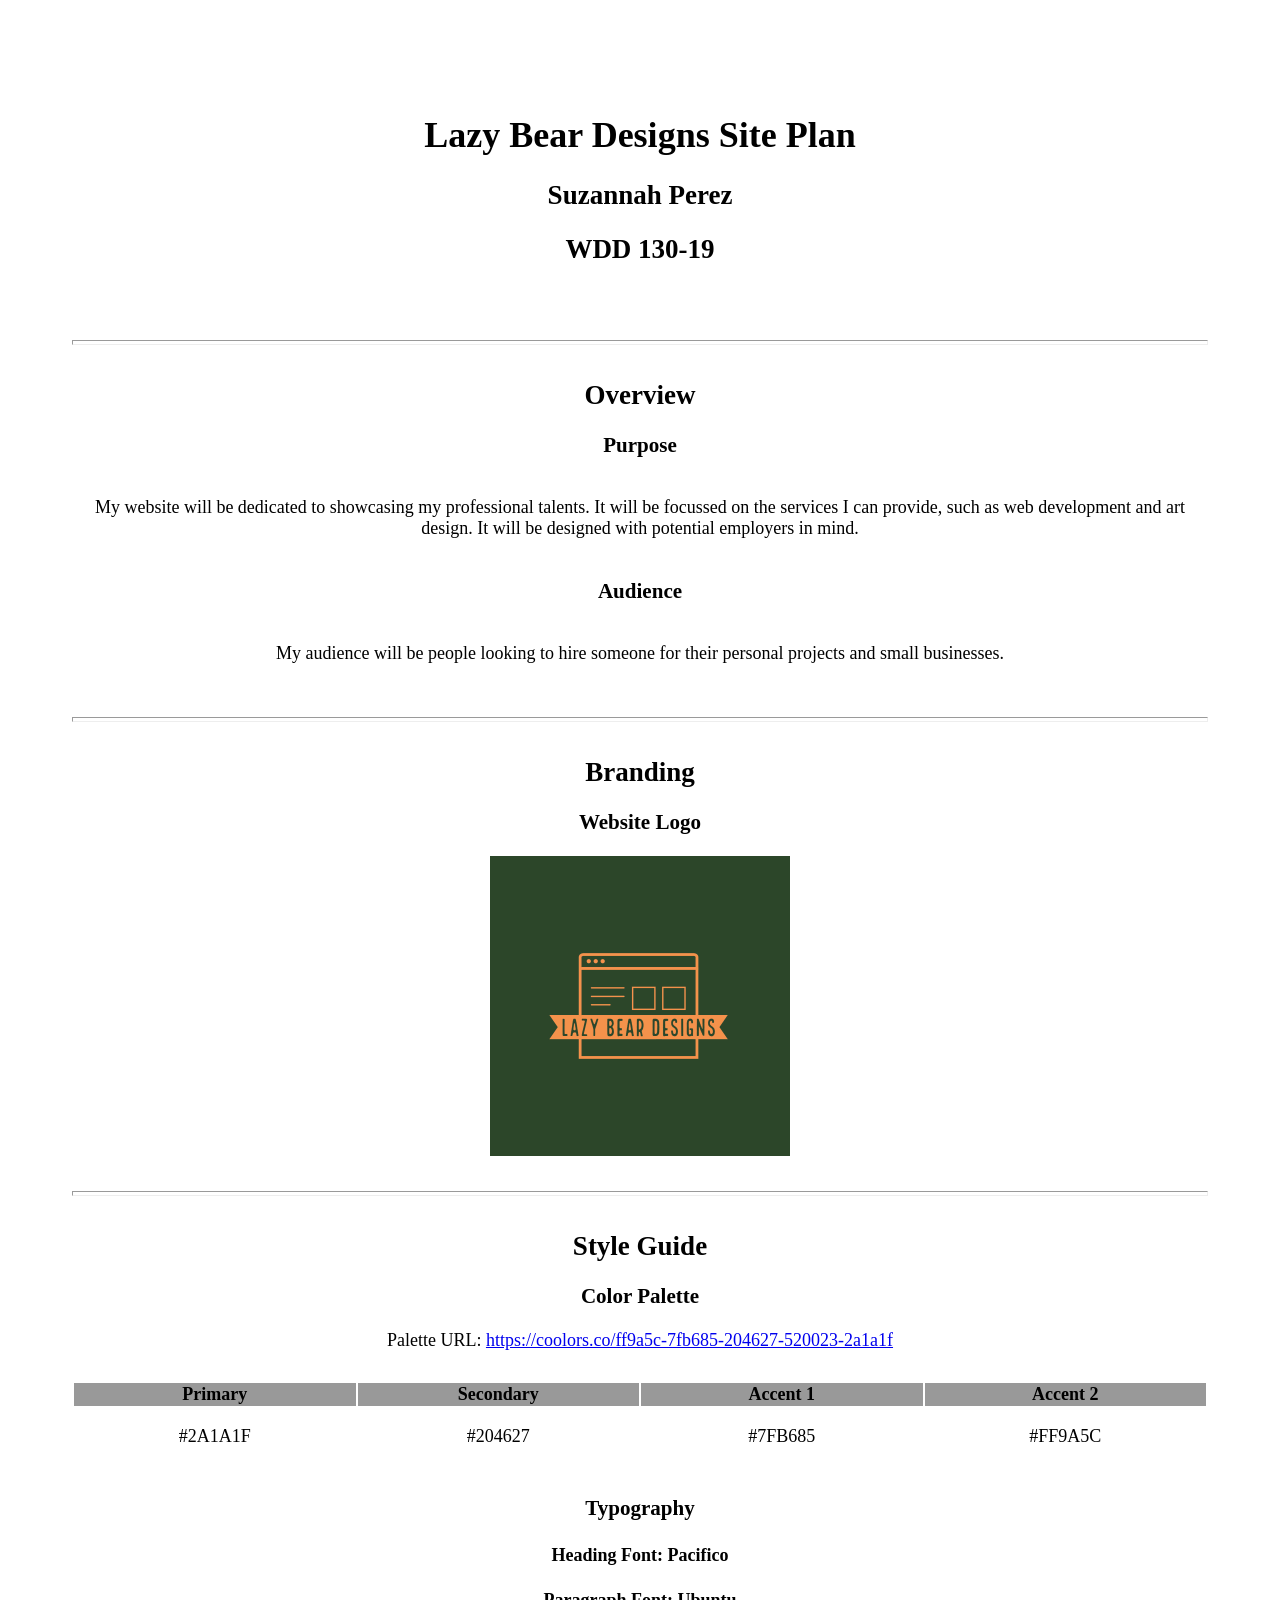
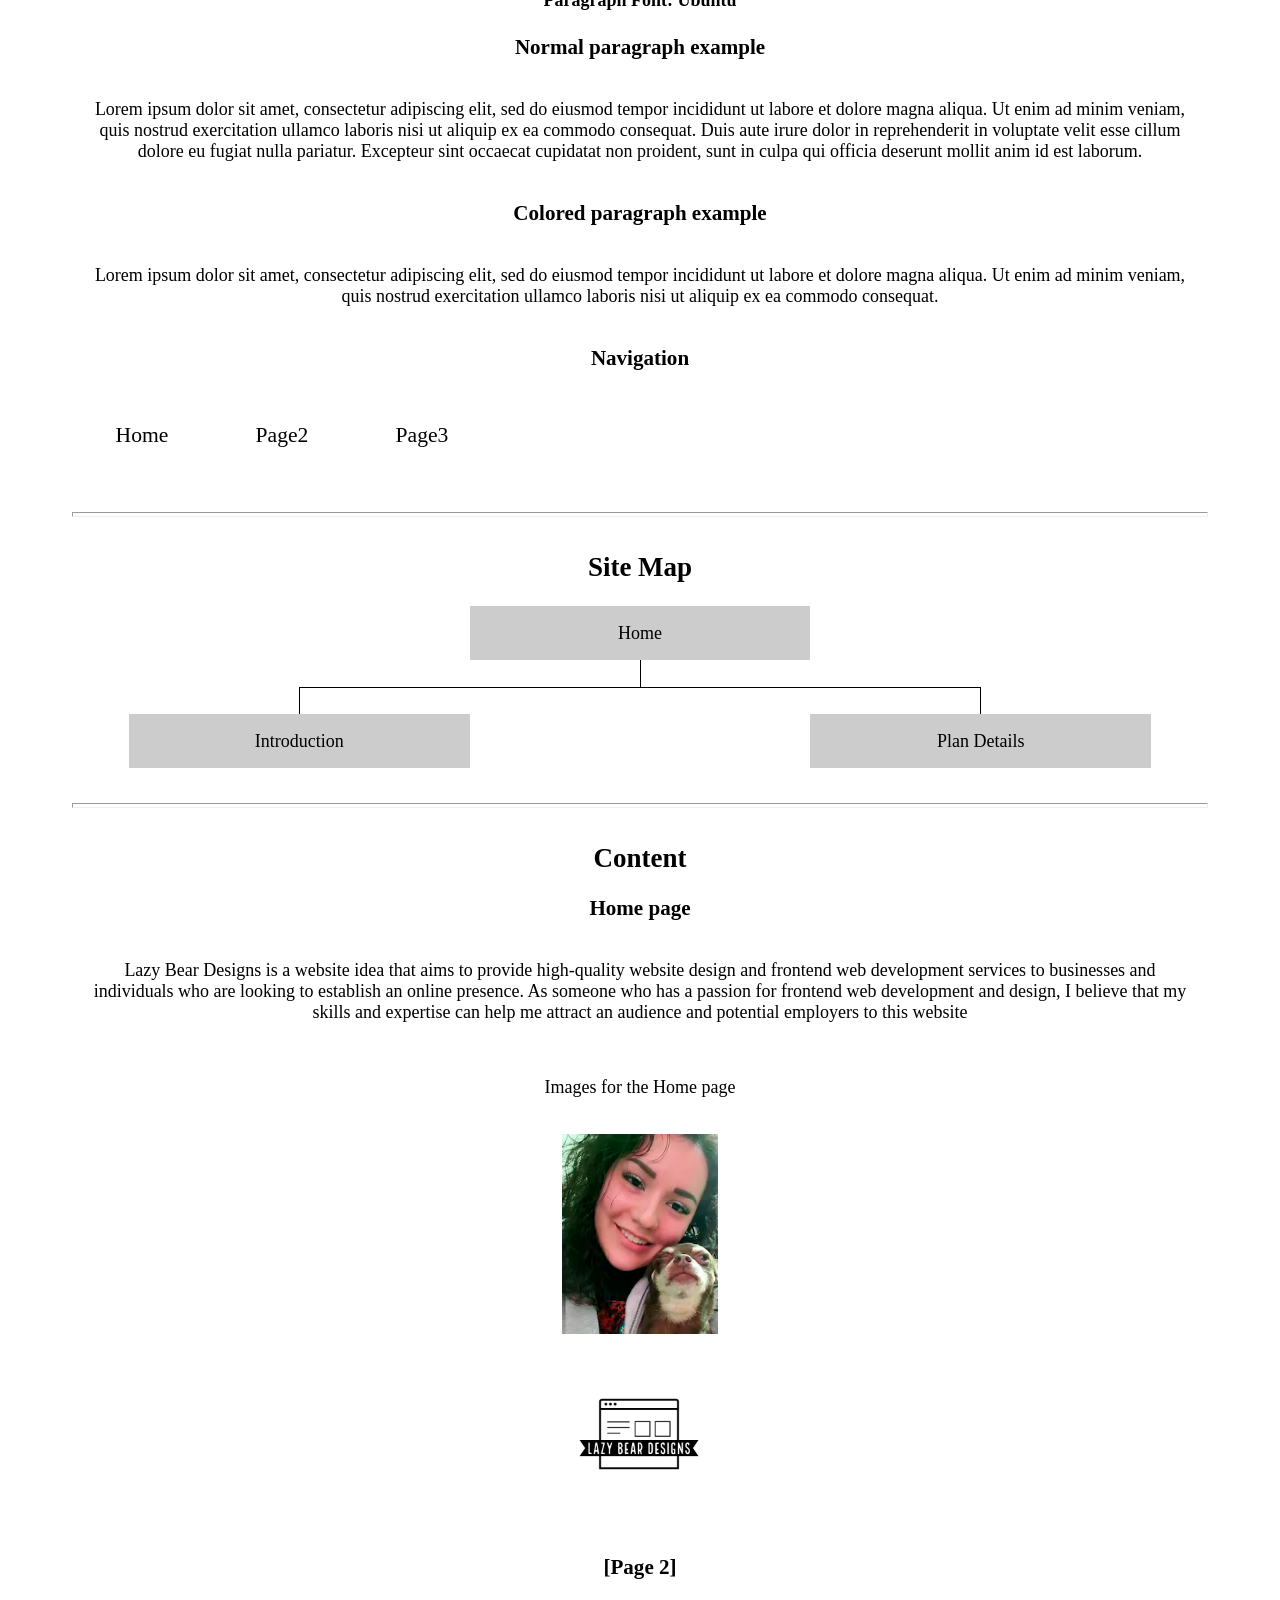
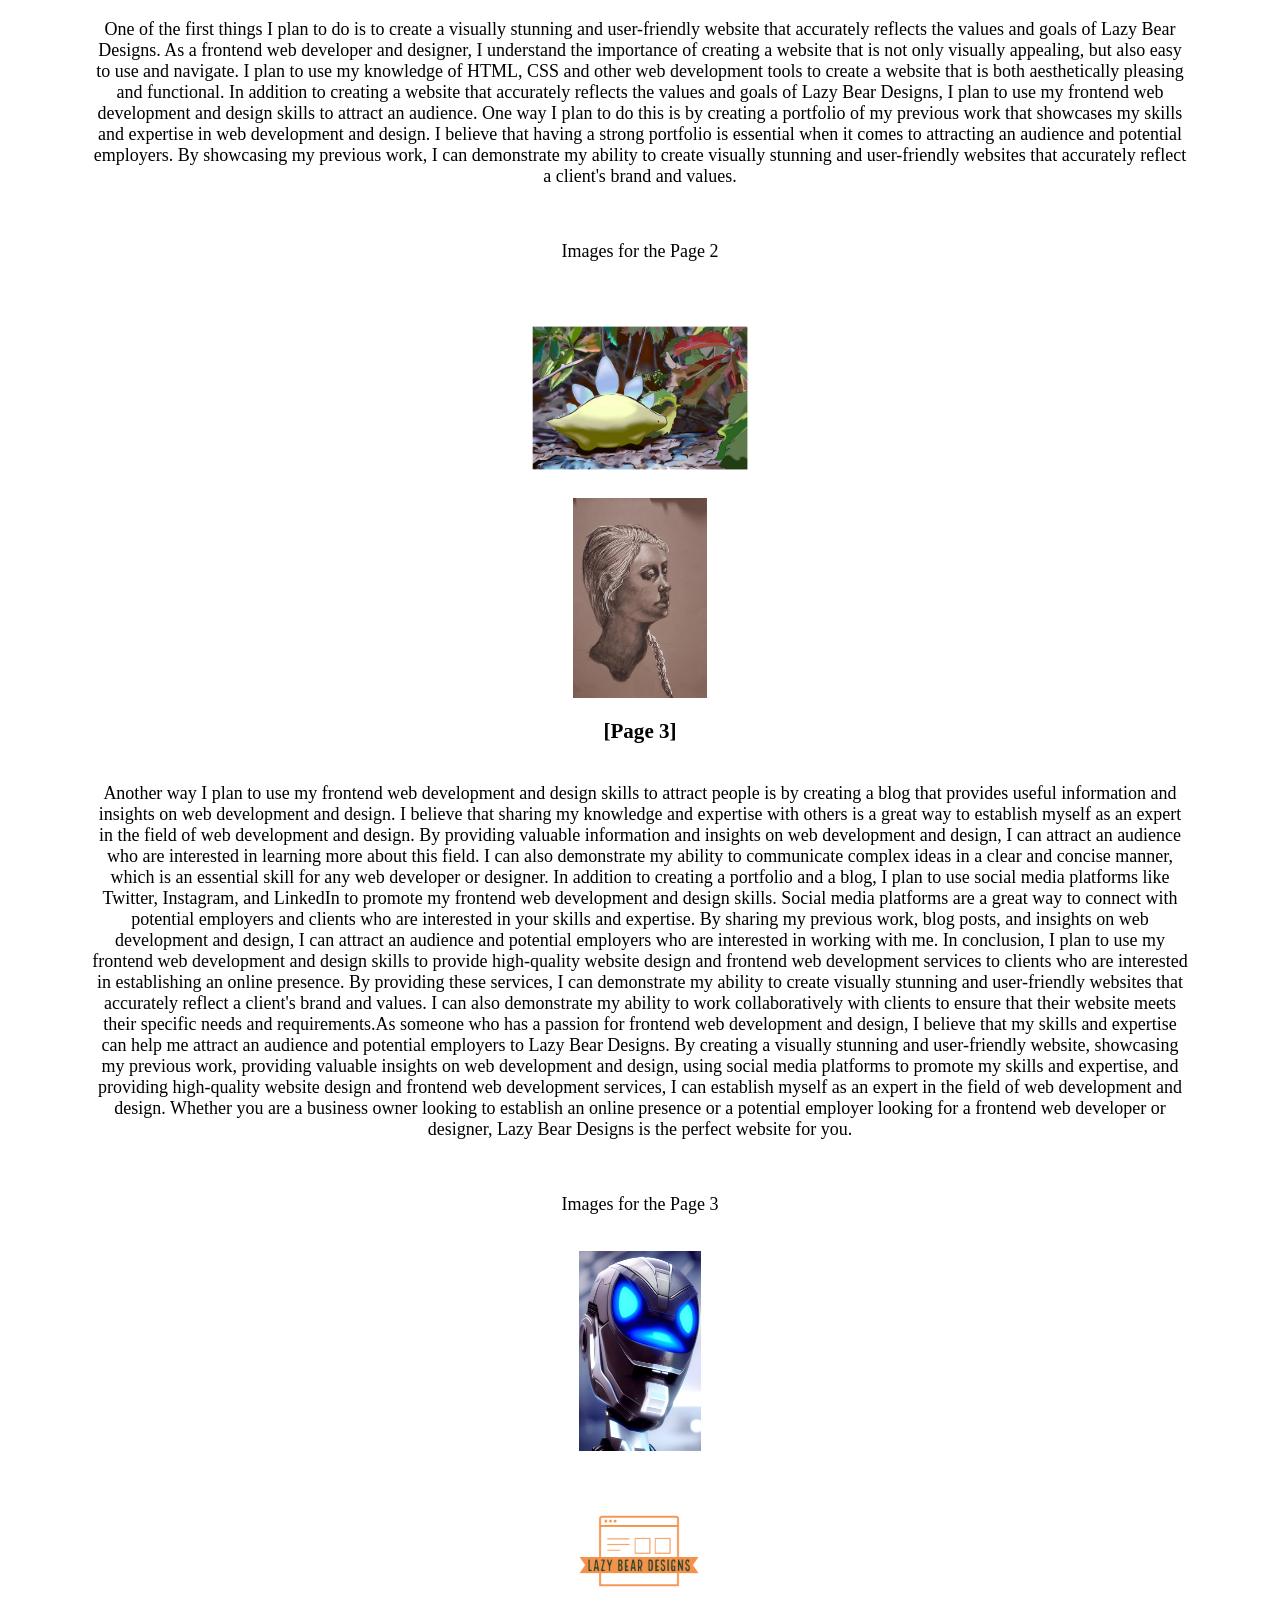
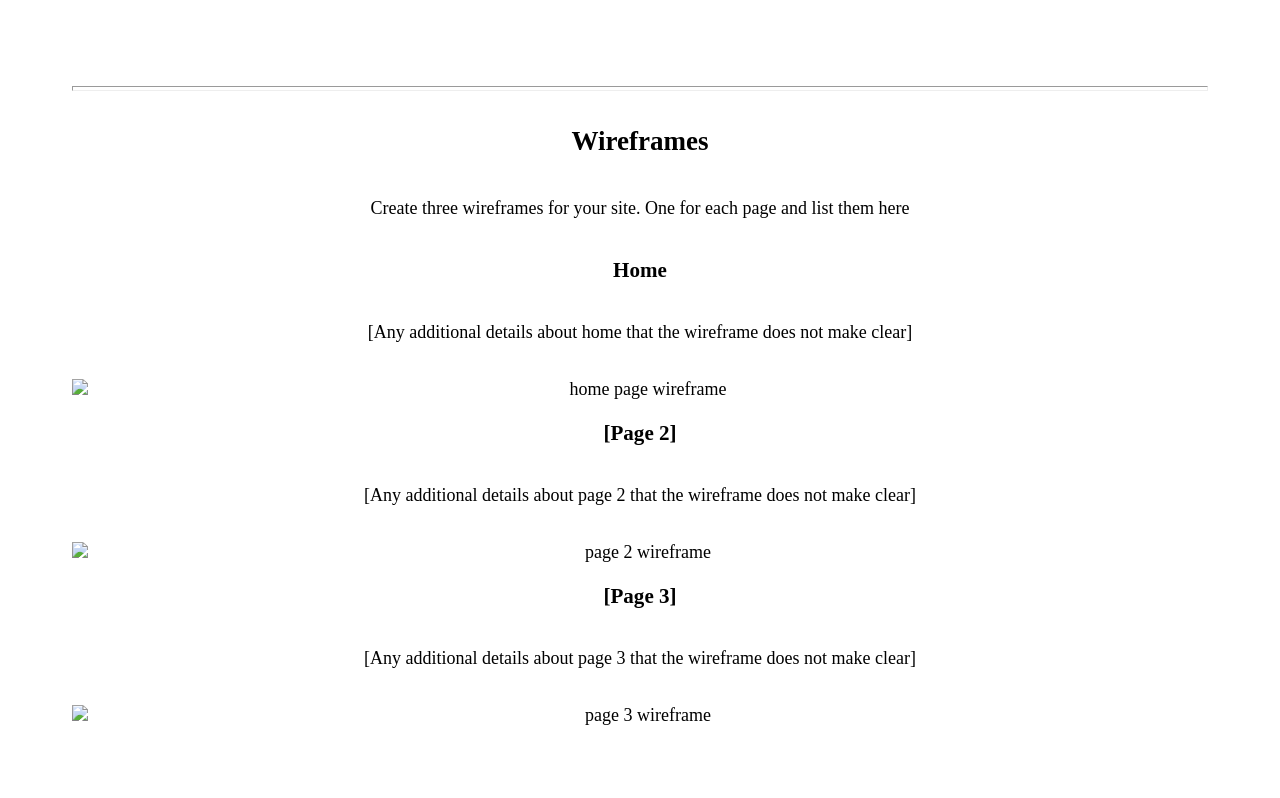
==== commit 8c25c0c8: "Update index.html" ====
--- a/index.html
+++ b/index.html
@@ -30,7 +30,7 @@
       <h2>Branding</h2>
       <h3>Website Logo</h3>
       <!-- Replace this with some sort of logo for your site.  A logo can be as simple as the name of your site in a nice font :) -->
-      <img src="lazy-bear-designs-logos.jpeg" alt="Logo image" />
+      <img src="lazy-bear-designs-logos.jpeg" alt="Logo image" height="300"/>
       <hr />
       <h2>
         Style Guide
@@ -50,7 +50,7 @@
       <table class="colors">
         <tr><th>Primary</th><th>Secondary</th><th>Accent 1</th><th>Accent 2</th></tr>
         <!-- Replace the numbers in the boxes below with your hex color codes. Then switch to the site-plan.css file and change your colors there as well. -->
-        <tr><td class="primary">[#2A1A1F]</td><td class="secondary">[#204627]</td><td class="accent1">[#7FB685]</td><td class="accent2">[#FF9A5C]</td></tr>
+        <tr><td class="primary">#2A1A1F</td><td class="secondary">#204627</td><td class="accent1">#7FB685</td><td class="accent2">#FF9A5C</td></tr>
       </table>
 
       <!-- ------------------------Step 9------------------------------ -->
@@ -130,8 +130,8 @@
         Lazy Bear Designs is a website idea that aims to provide high-quality website design and frontend web development services to businesses and individuals who are looking to establish an online presence. As someone who has a passion for frontend web development and design, I believe that my skills and expertise can help me attract an audience and potential employers to this website
       </p>
       <p>Images for the Home page</p>
-        <img src="profile-pic.png" alt="image for homepage">
-        <img src="lazy-bear-designs-logos_black.png" alt="image for homepage">
+        <img src="profile-pic.png" alt="image for homepage" height="200">
+        <img src="lazy-bear-designs-logos_black.png" alt="image for homepage" height="200">
 
       </ul>
       <h3>[Page 2]</h3>
@@ -139,8 +139,8 @@
         One of the first things I plan to do is to create a visually stunning and user-friendly website that accurately reflects the values and goals of Lazy Bear Designs. As a frontend web developer and designer, I understand the importance of creating a website that is not only visually appealing, but also easy to use and navigate. I plan to use my knowledge of HTML, CSS  and other web development tools to create a website that is both aesthetically pleasing and functional. In addition to creating a website that accurately reflects the values and goals of Lazy Bear Designs, I plan to use my frontend web development and design skills to attract an audience. One way I plan to do this is by creating a portfolio of my previous work that showcases my skills and expertise in web development and design. I believe that having a strong portfolio is essential when it comes to attracting an audience and potential employers. By showcasing my previous work, I can demonstrate my ability to create visually stunning and user-friendly websites that accurately reflect a client's brand and values.
       </p>
       <p>Images for the Page 2</p>
-        <img src="dino-graphic.jpg" alt="image for page">
-        <img src="portrait-drawing.jpg" alt="image for page">
+        <img src="dino-graphic.jpg" alt="image for page" height="200">
+        <img src="portrait-drawing.jpg" alt="image for page" height="200">
 
       </ul>
       <h3>[Page 3]</h3>
@@ -149,8 +149,8 @@
 In addition to creating a portfolio and a blog, I plan to use social media platforms like Twitter, Instagram, and LinkedIn to promote my frontend web development and design skills. Social media platforms are a great way to connect with potential employers and clients who are interested in your skills and expertise. By sharing my previous work, blog posts, and insights on web development and design, I can attract an audience and potential employers who are interested in working with me. In conclusion, I plan to use my frontend web development and design skills to provide high-quality website design and frontend web development services to clients who are interested in establishing an online presence. By providing these services, I can demonstrate my ability to create visually stunning and user-friendly websites that accurately reflect a client's brand and values. I can also demonstrate my ability to work collaboratively with clients to ensure that their website meets their specific needs and requirements.As someone who has a passion for frontend web development and design, I believe that my skills and expertise can help me attract an audience and potential employers to Lazy Bear Designs. By creating a visually stunning and user-friendly website, showcasing my previous work, providing valuable insights on web development and design, using social media platforms to promote my skills and expertise, and providing high-quality website design and frontend web development services, I can establish myself as an expert in the field of web development and design. Whether you are a business owner looking to establish an online presence or a potential employer looking for a frontend web developer or designer, Lazy Bear Designs is the perfect website for you.
       </p>
       <p>Images for the Page 3</p>
-        <img src="robo-design.jpg" alt="image for page3">
-        <img src="lazy-bear-designs-logos_transparent.png" alt="image for page3">
+        <img src="robo-design.jpg" alt="image for page3" height="200">
+        <img src="lazy-bear-designs-logos_transparent.png" alt="image for page3" height="200">
 
       </ul>
       <hr>
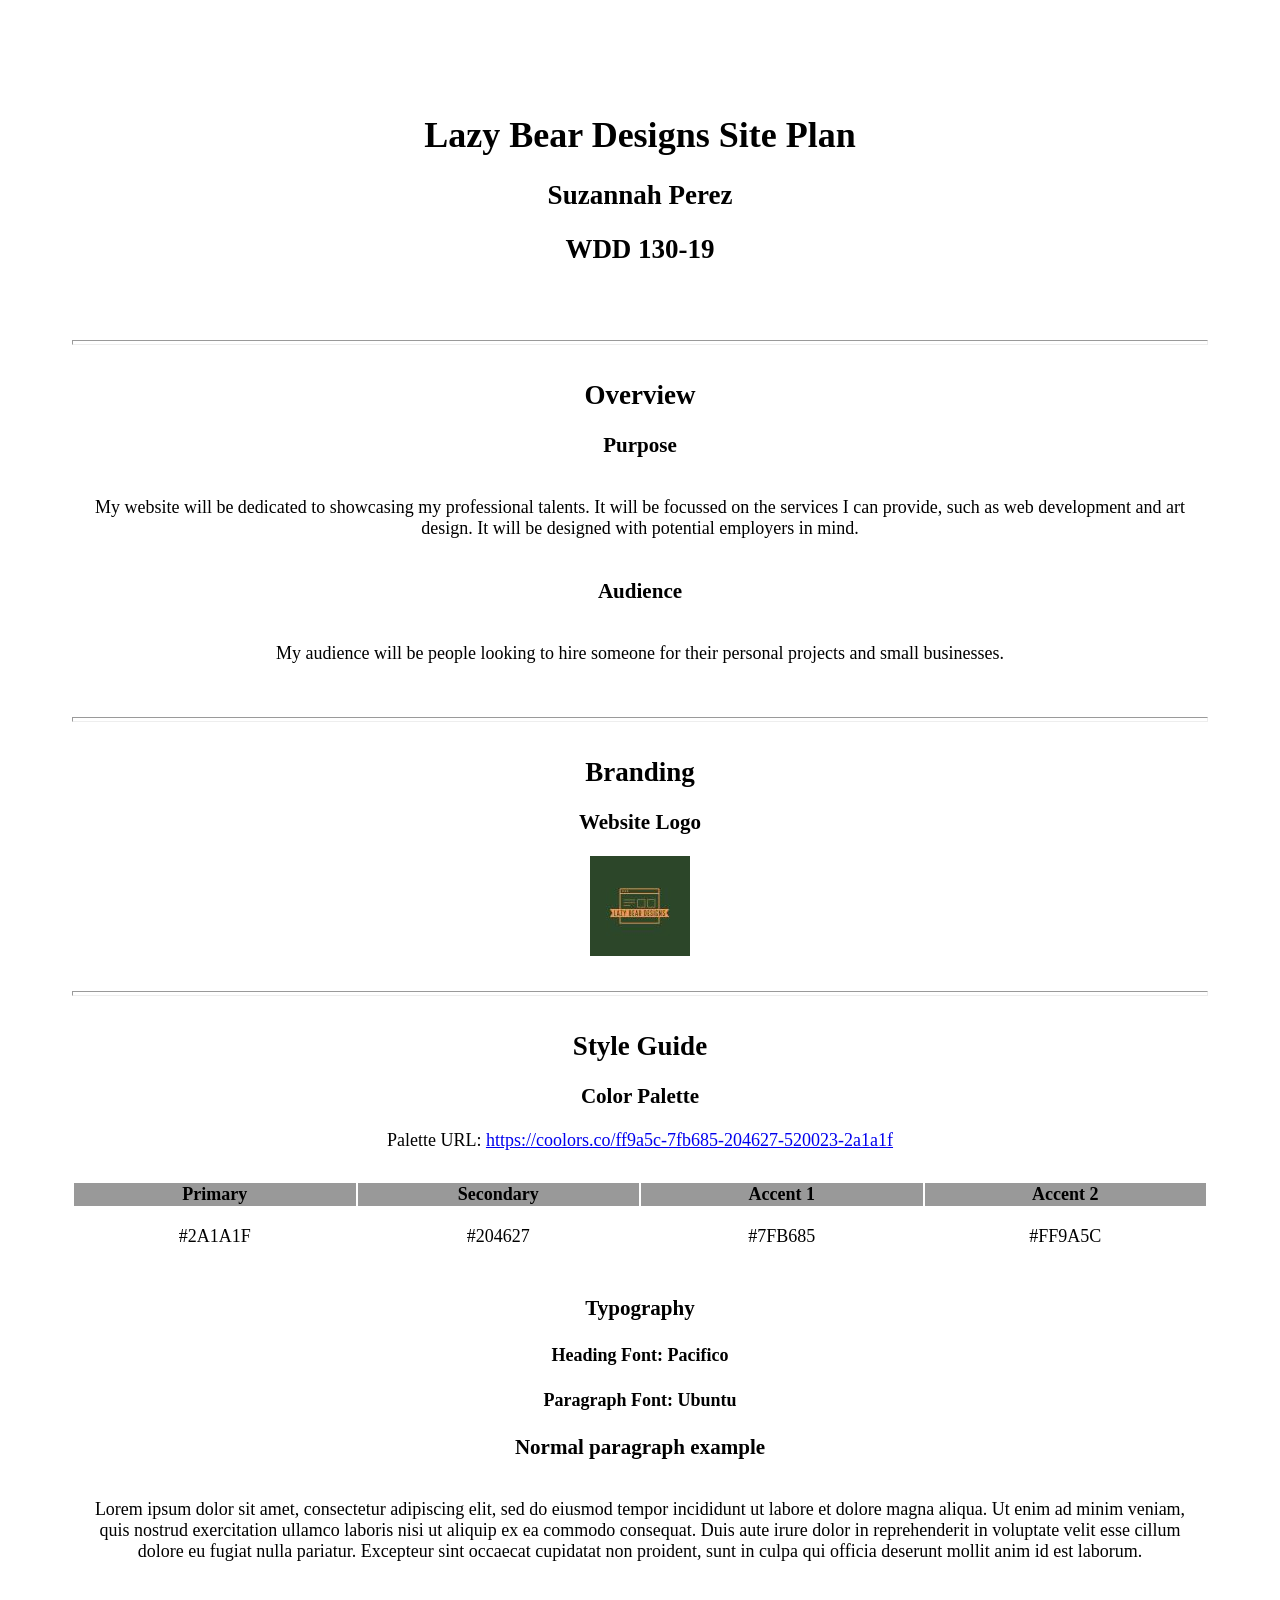
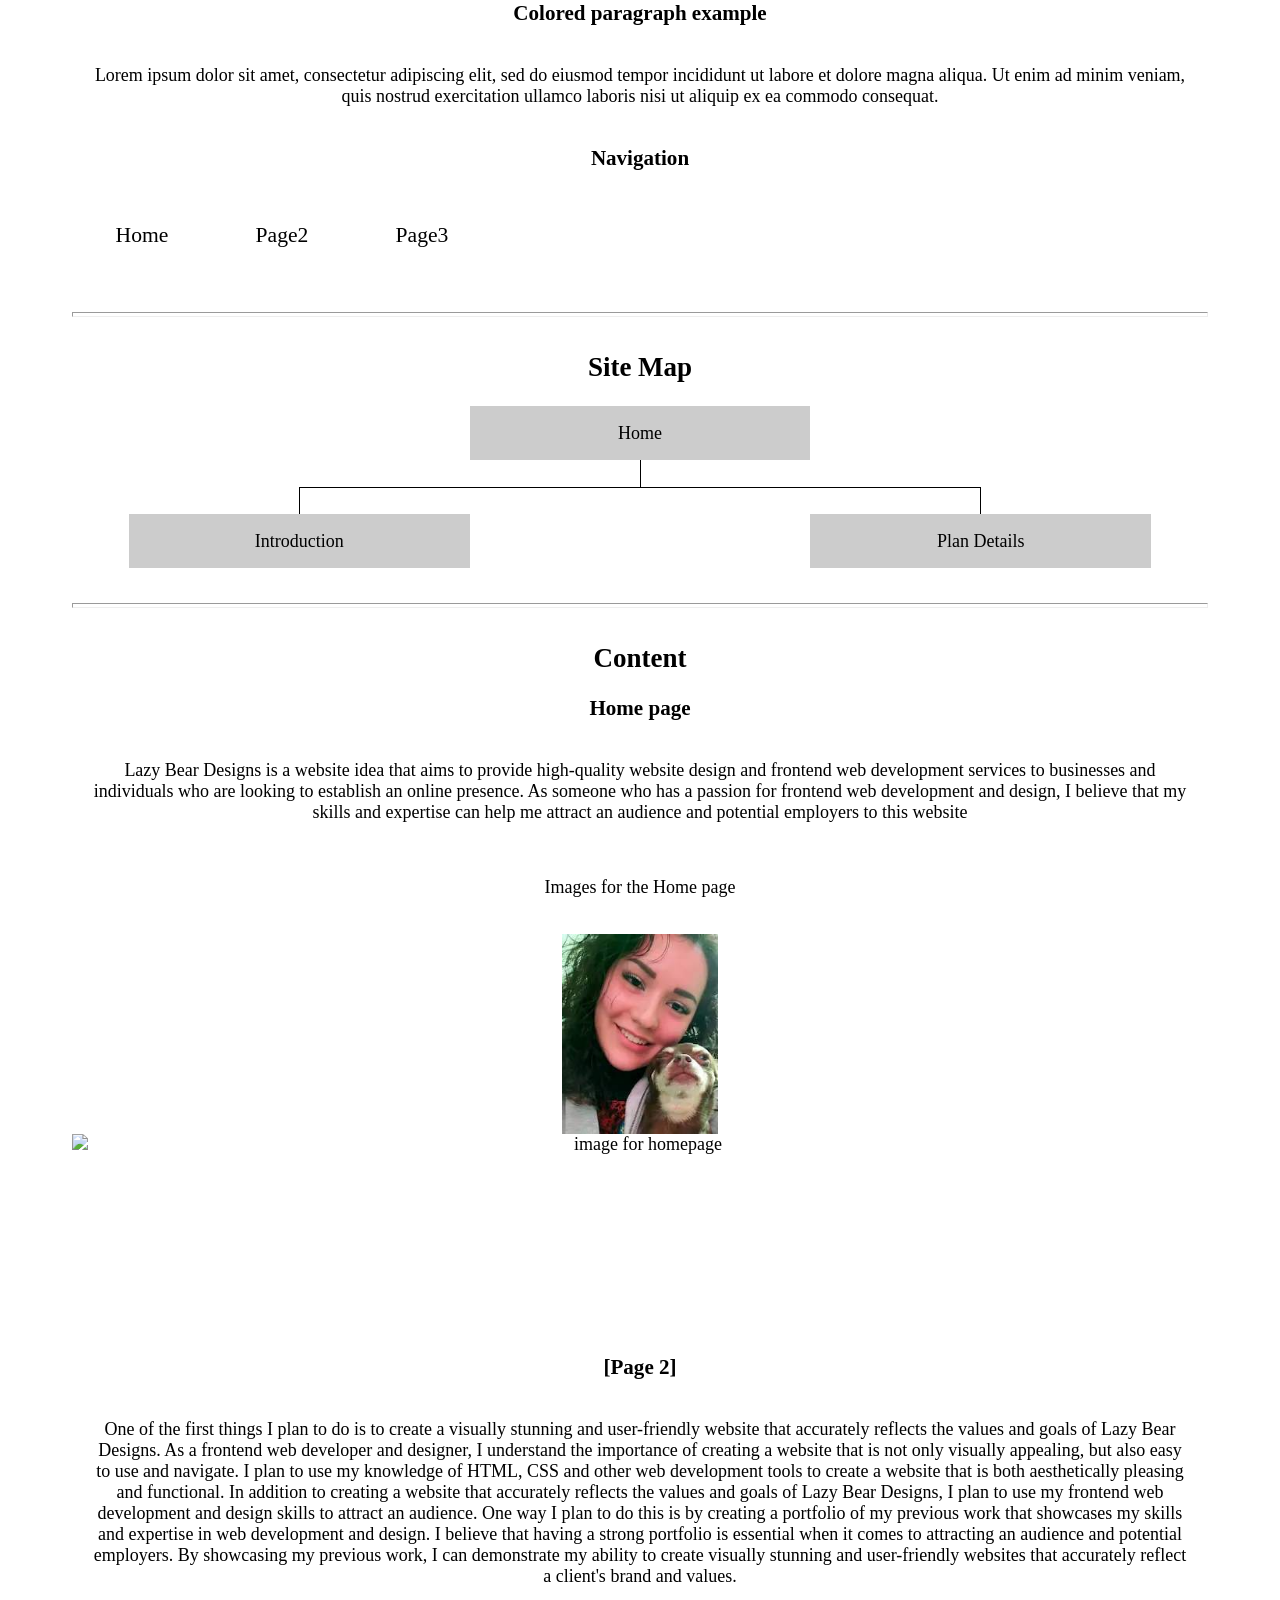
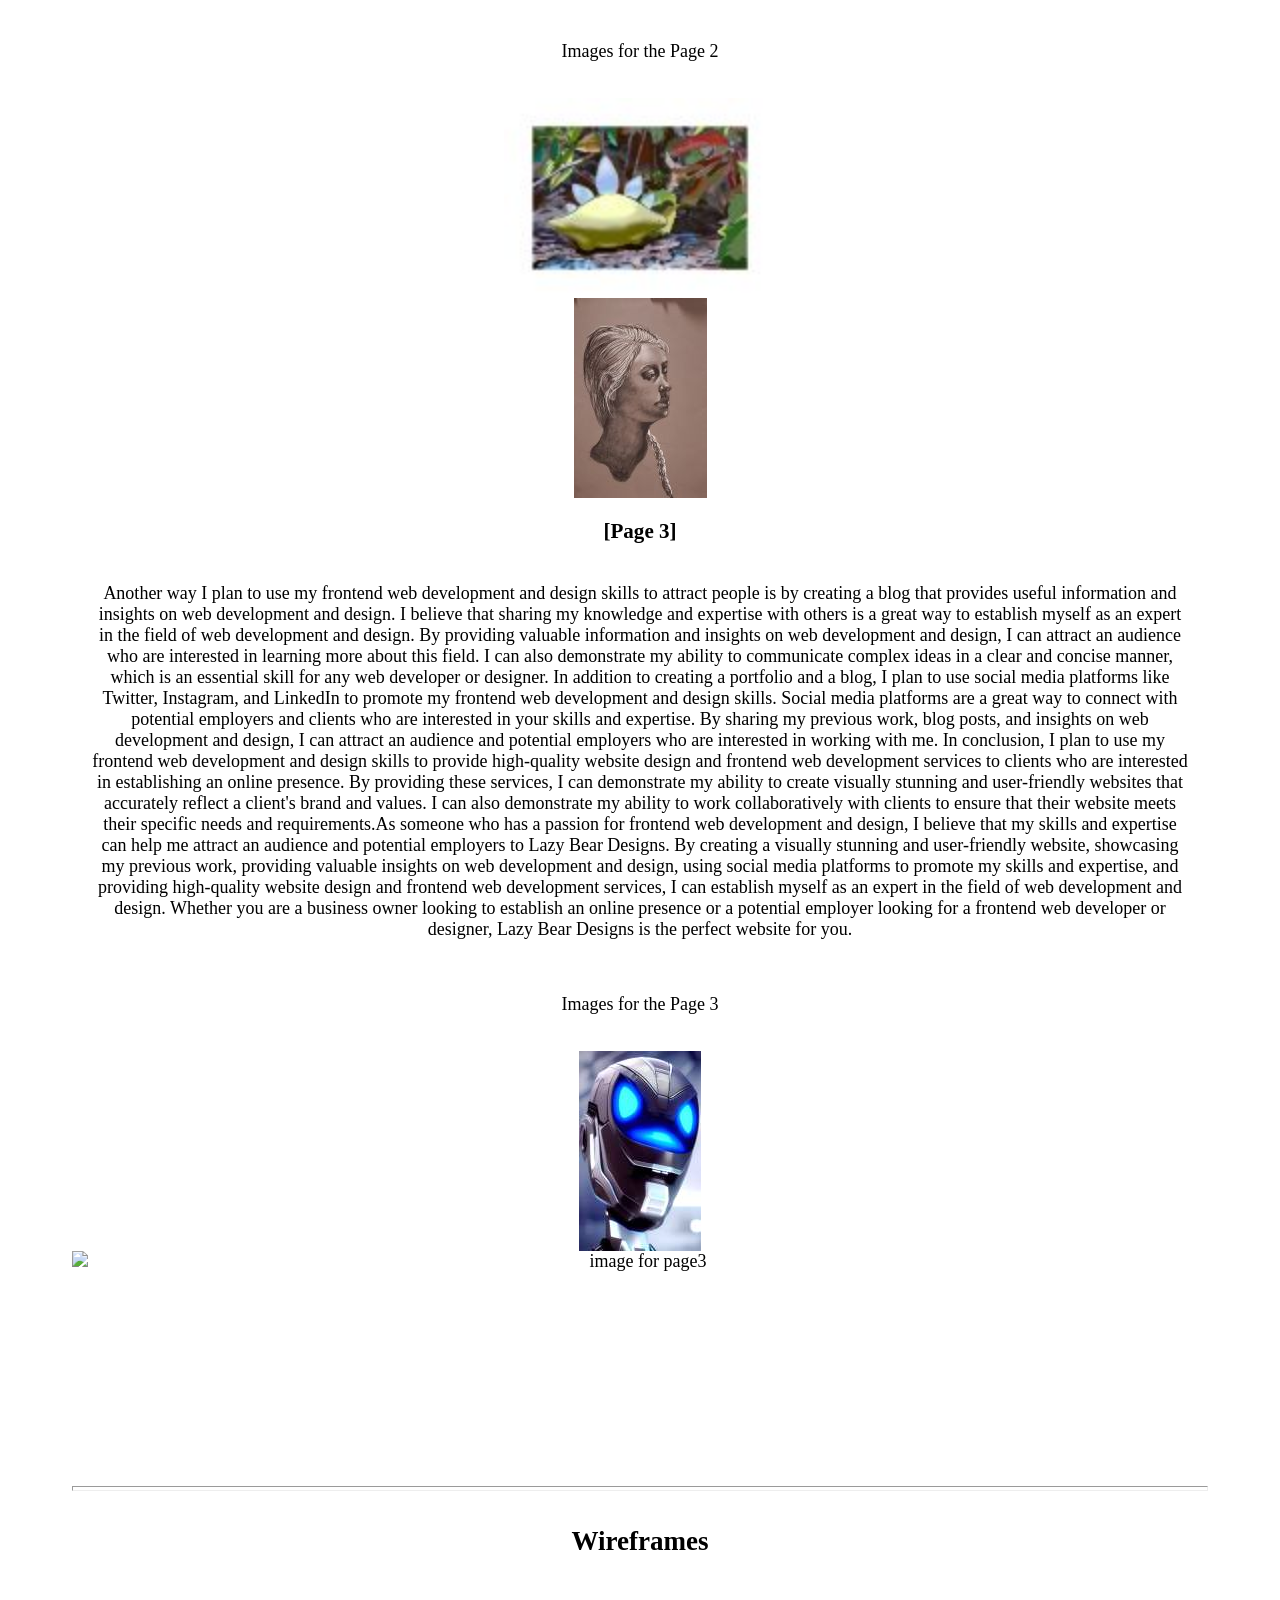
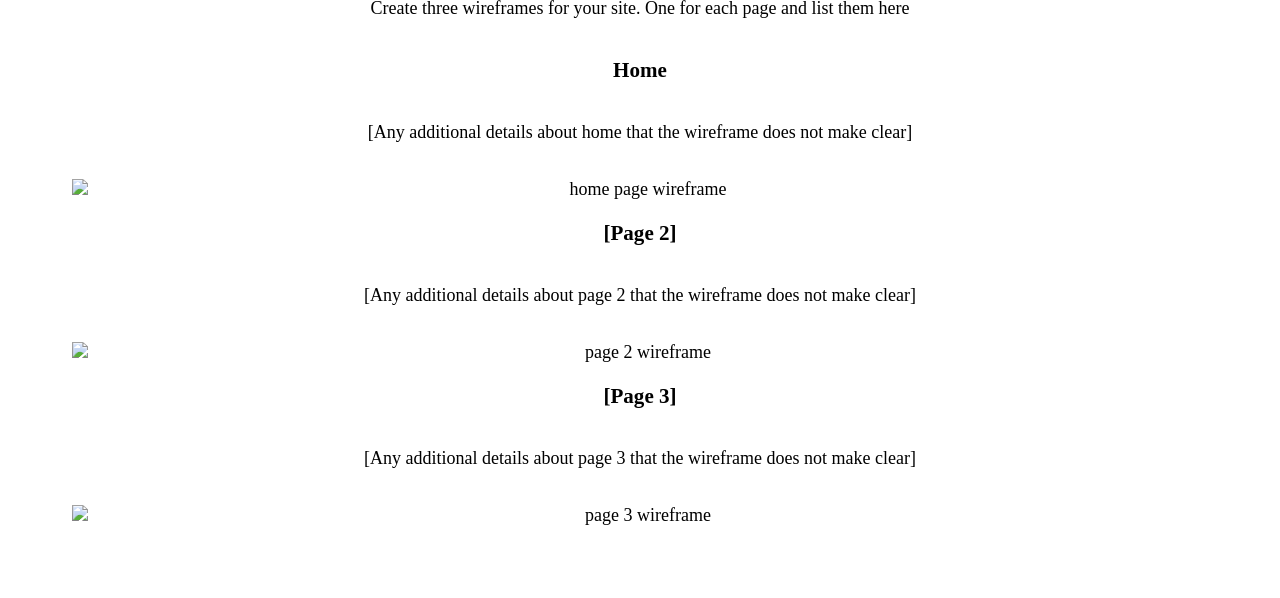
==== commit e945a4fe: "Update index.html" ====
--- a/index.html
+++ b/index.html
@@ -30,7 +30,7 @@
       <h2>Branding</h2>
       <h3>Website Logo</h3>
       <!-- Replace this with some sort of logo for your site.  A logo can be as simple as the name of your site in a nice font :) -->
-      <img src="lazy-bear-designs-logos.jpeg" alt="Logo image" height="300"/>
+      <img src="lazy-bear-designs-logos.jpg" alt="Logo image"/>
       <hr />
       <h2>
         Style Guide
@@ -130,8 +130,8 @@
         Lazy Bear Designs is a website idea that aims to provide high-quality website design and frontend web development services to businesses and individuals who are looking to establish an online presence. As someone who has a passion for frontend web development and design, I believe that my skills and expertise can help me attract an audience and potential employers to this website
       </p>
       <p>Images for the Home page</p>
-        <img src="profile-pic.png" alt="image for homepage" height="200">
-        <img src="lazy-bear-designs-logos_black.png" alt="image for homepage" height="200">
+        <img src="profile-pic.jpg" alt="image for homepage" height="200">
+        <img src="lazy-bear-designs-logos_black.jpg" alt="image for homepage" height="200">
 
       </ul>
       <h3>[Page 2]</h3>
@@ -150,7 +150,7 @@
       </p>
       <p>Images for the Page 3</p>
         <img src="robo-design.jpg" alt="image for page3" height="200">
-        <img src="lazy-bear-designs-logos_transparent.png" alt="image for page3" height="200">
+        <img src="lazy-bear-designs-logos_transparent.jpg" alt="image for page3" height="200">
 
       </ul>
       <hr>
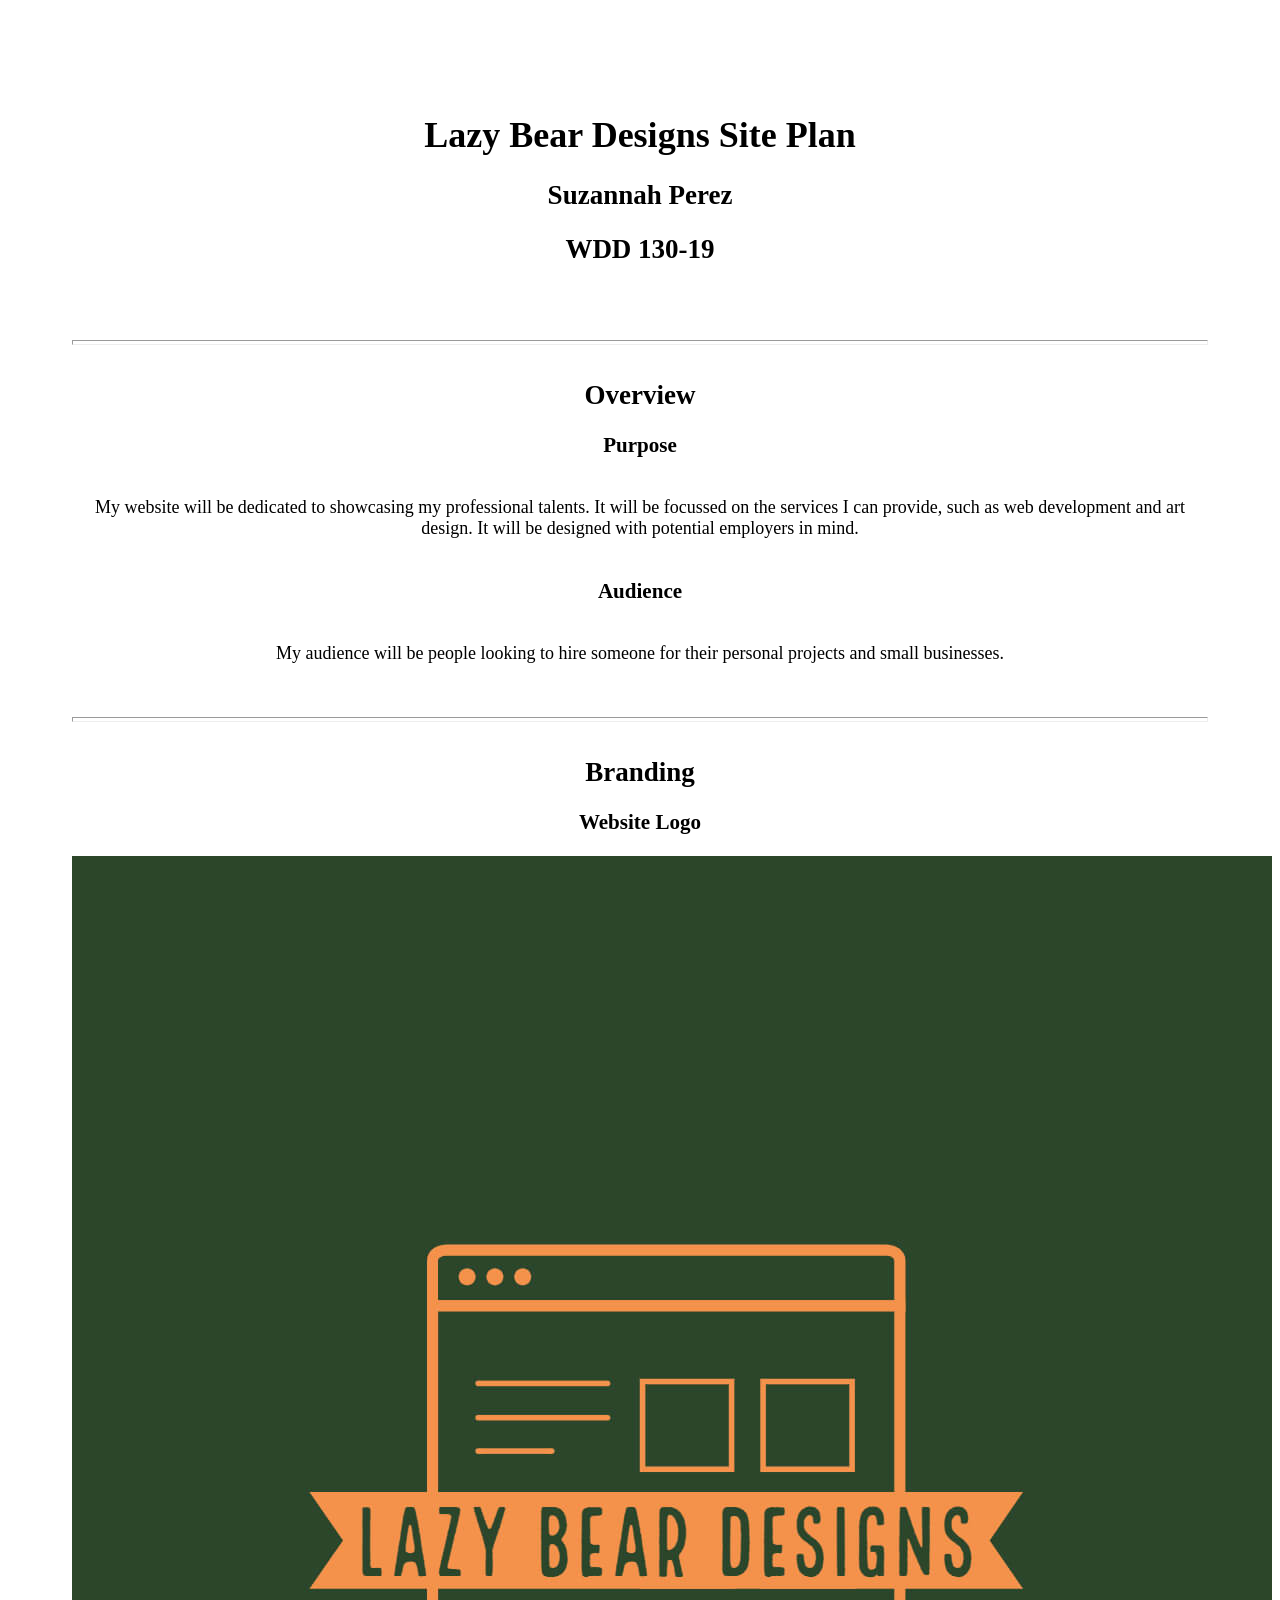
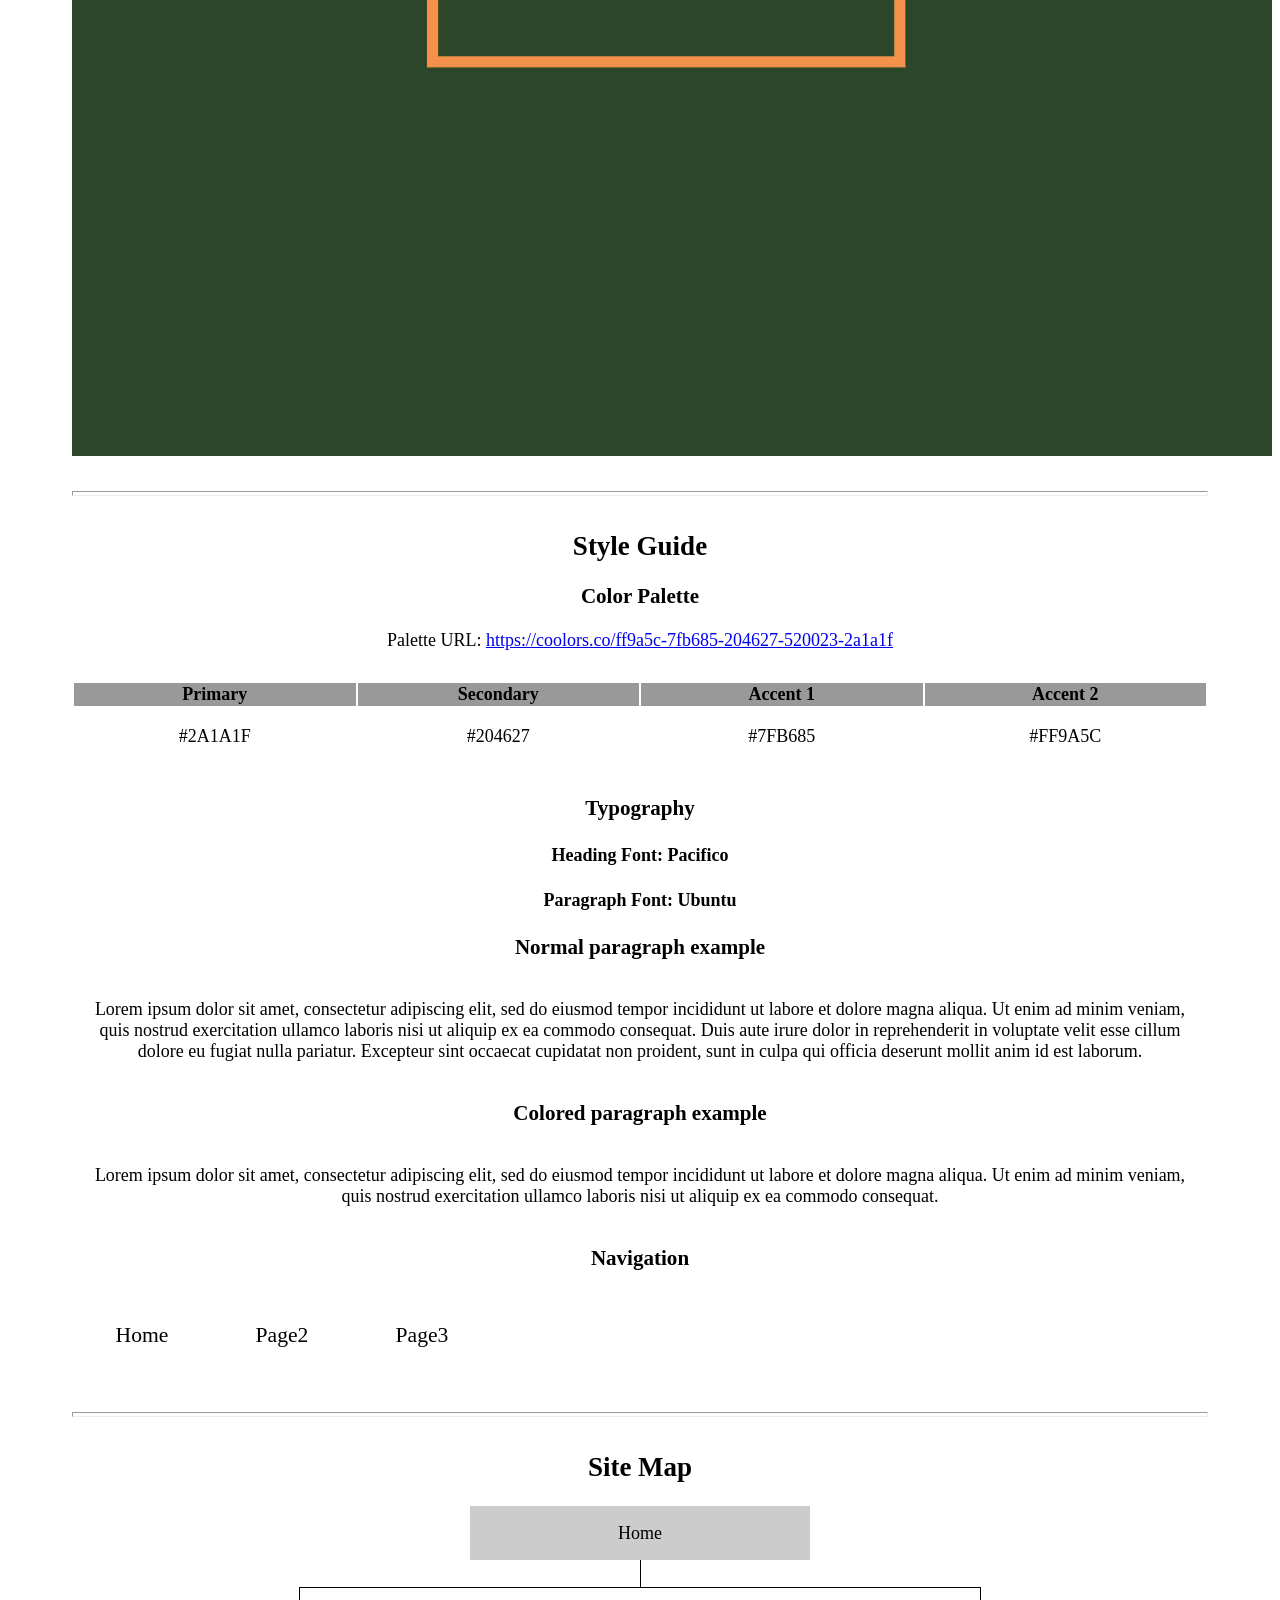
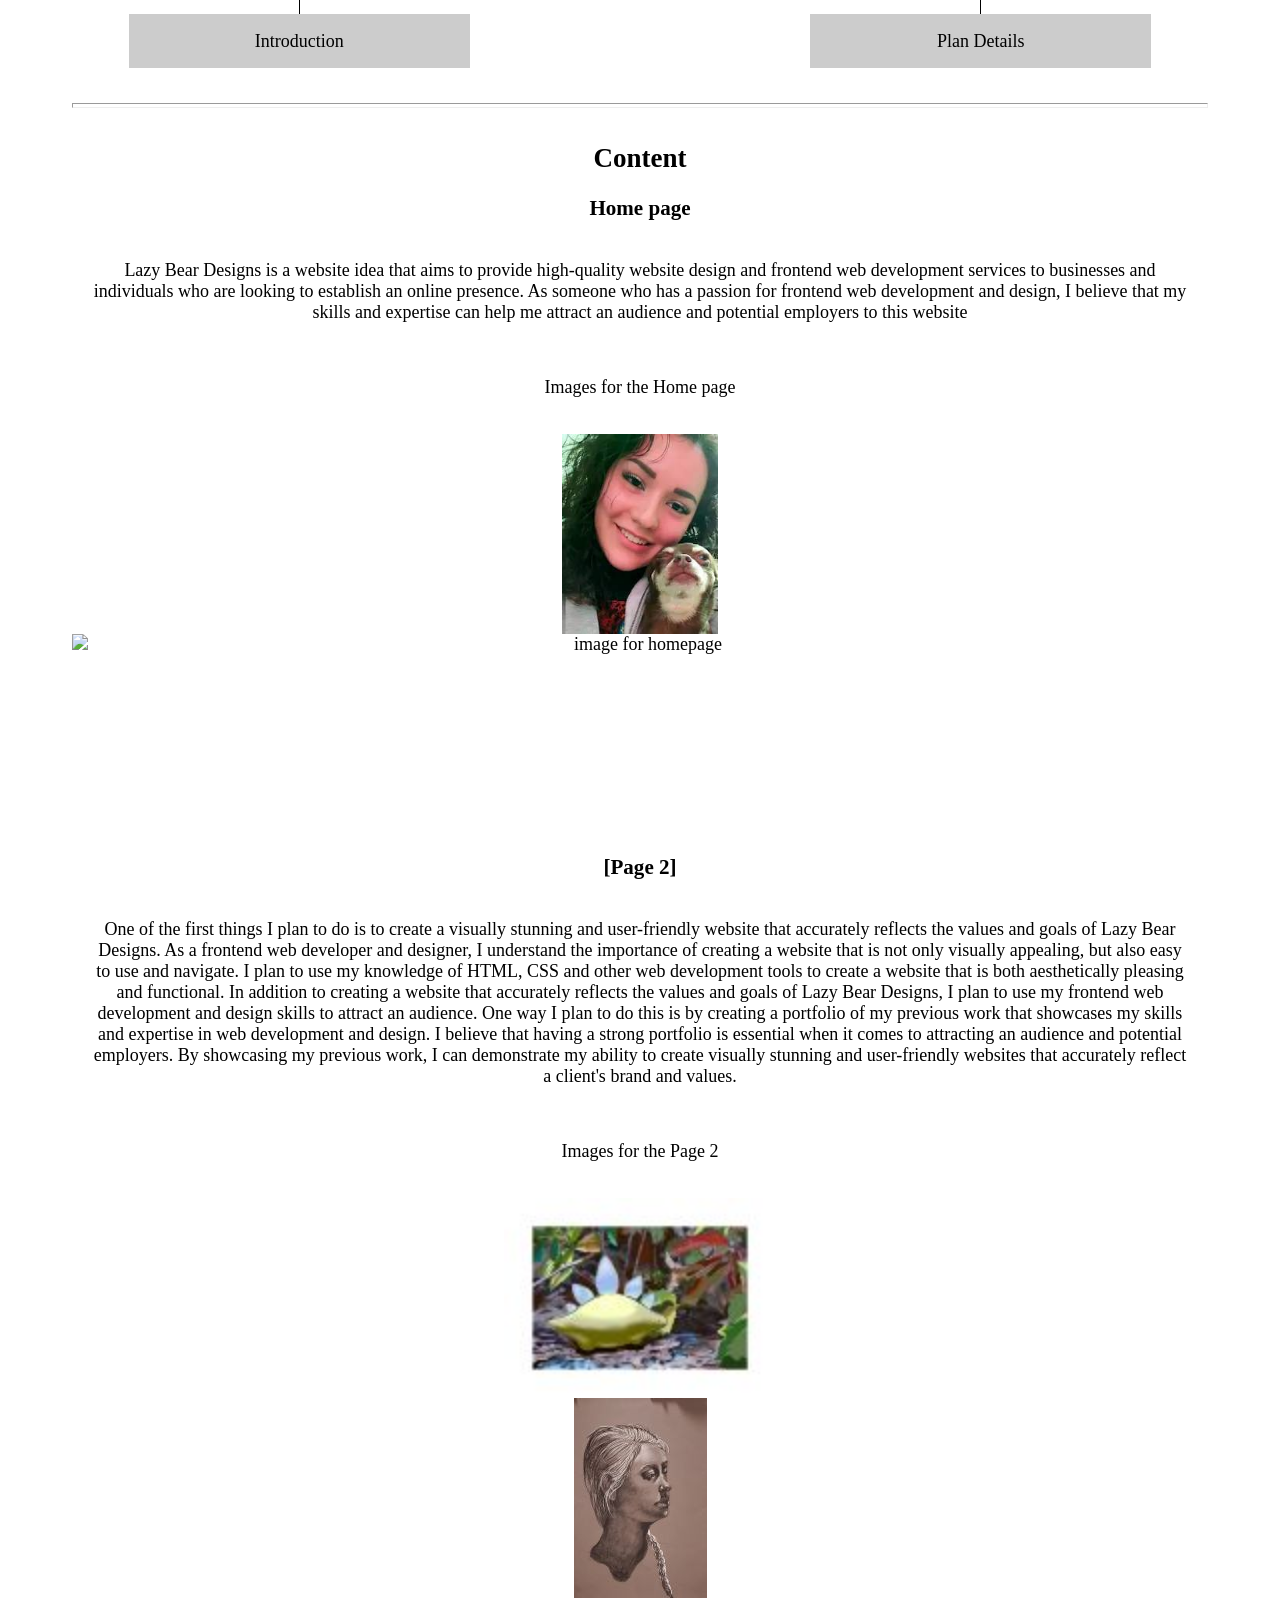
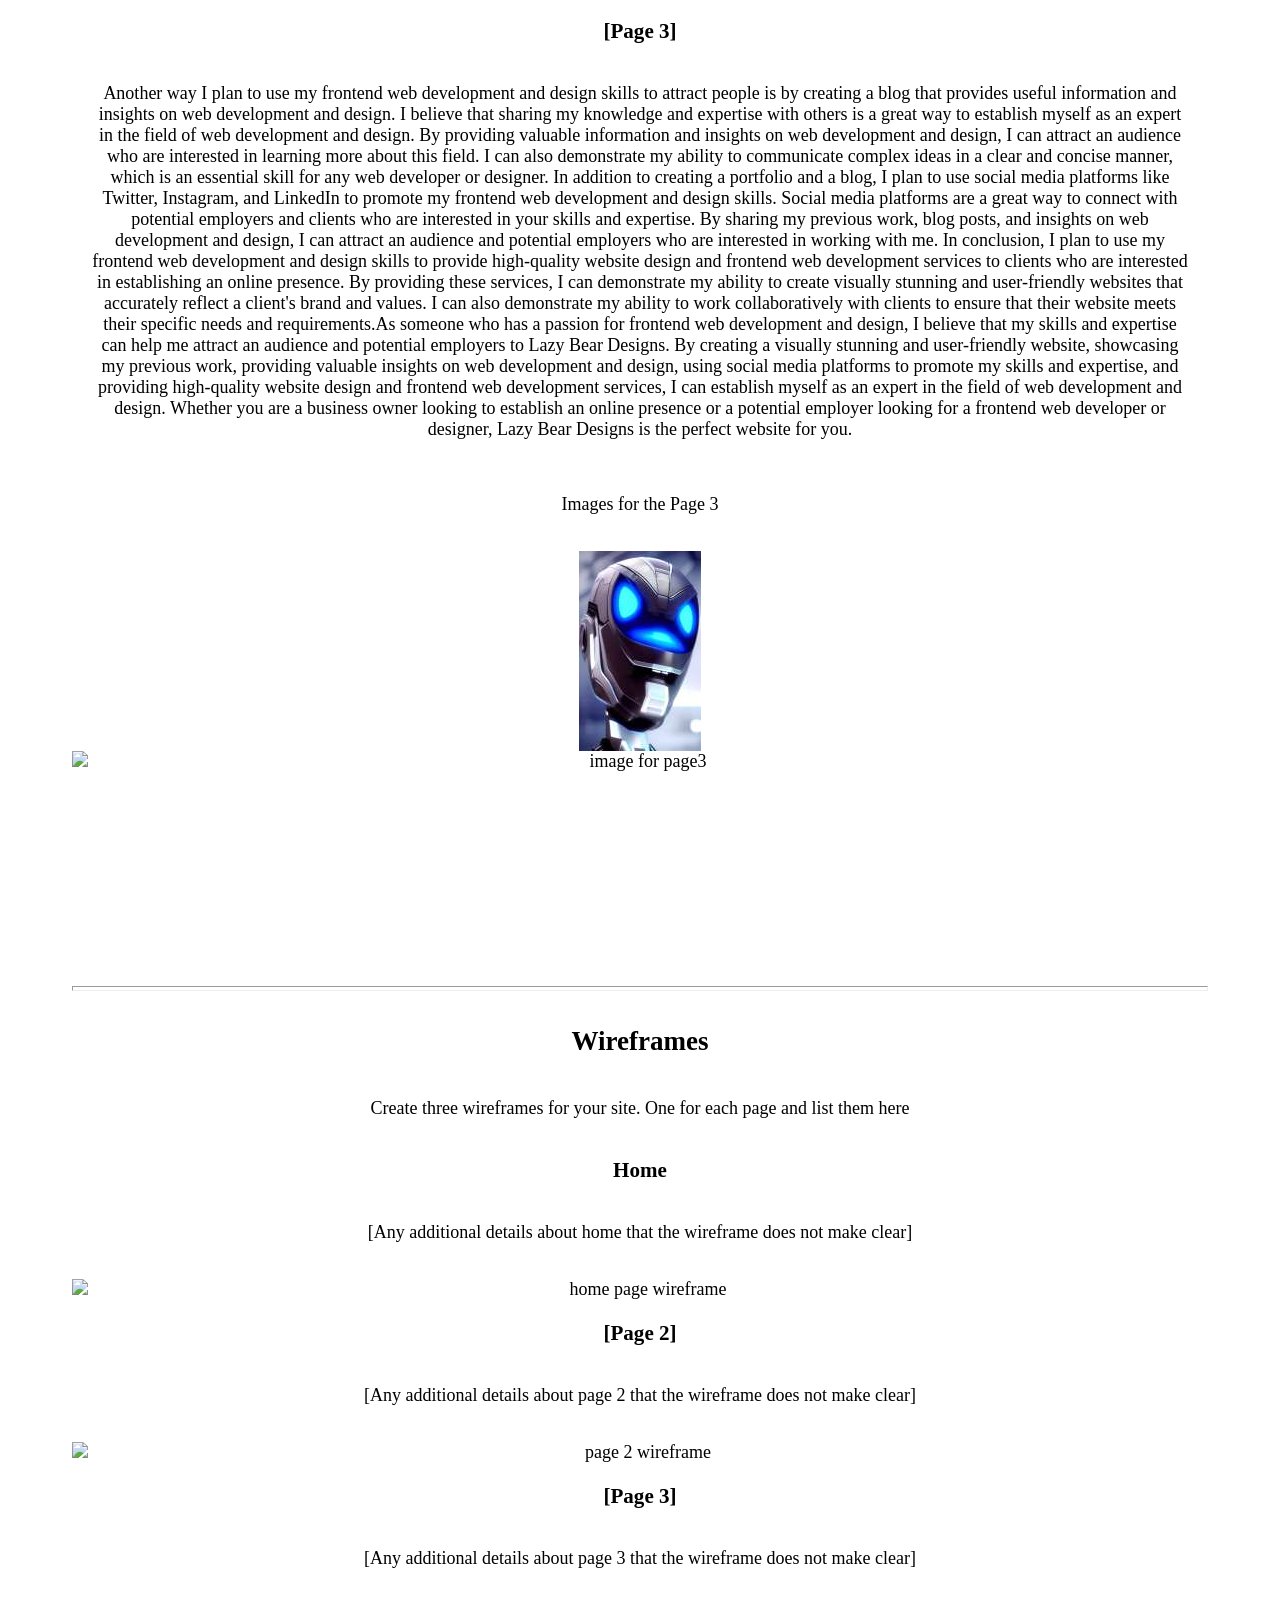
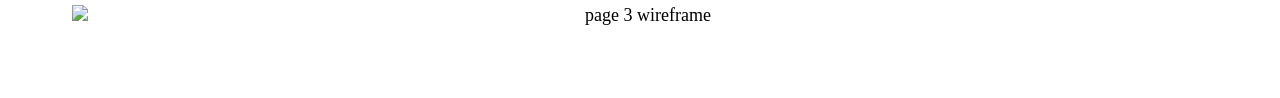
==== commit 1a5d4c7c: "Update index.html" ====
--- a/index.html
+++ b/index.html
@@ -30,7 +30,7 @@
       <h2>Branding</h2>
       <h3>Website Logo</h3>
       <!-- Replace this with some sort of logo for your site.  A logo can be as simple as the name of your site in a nice font :) -->
-      <img src="lazy-bear-designs-logos.jpg" alt="Logo image"/>
+      <img src="lazy-bear-designs-logos.jpeg" alt="Logo image"/>
       <hr />
       <h2>
         Style Guide
--- a/site-content.css
+++ b/site-content.css
@@ -12,10 +12,9 @@
   --accent2-color: #FF9A5C;
 
   /* change the values below to your chosen font(s) */
-  font-family: 'Pacifico', cursive;
   font-family: 'Ubuntu', sans-serif;
-  --heading-font: "Pacifico";
-  --paragraph-font: "Ubuntu";
+  --heading-font: Pacifico, cursive;
+  --paragraph-font: Ubuntu, sans-serif;
 
   /* these colors below should be chosen from among your palette colors above */
   --headline-color-on-white: #2A1A1F;  /* headlines on a white background */ 
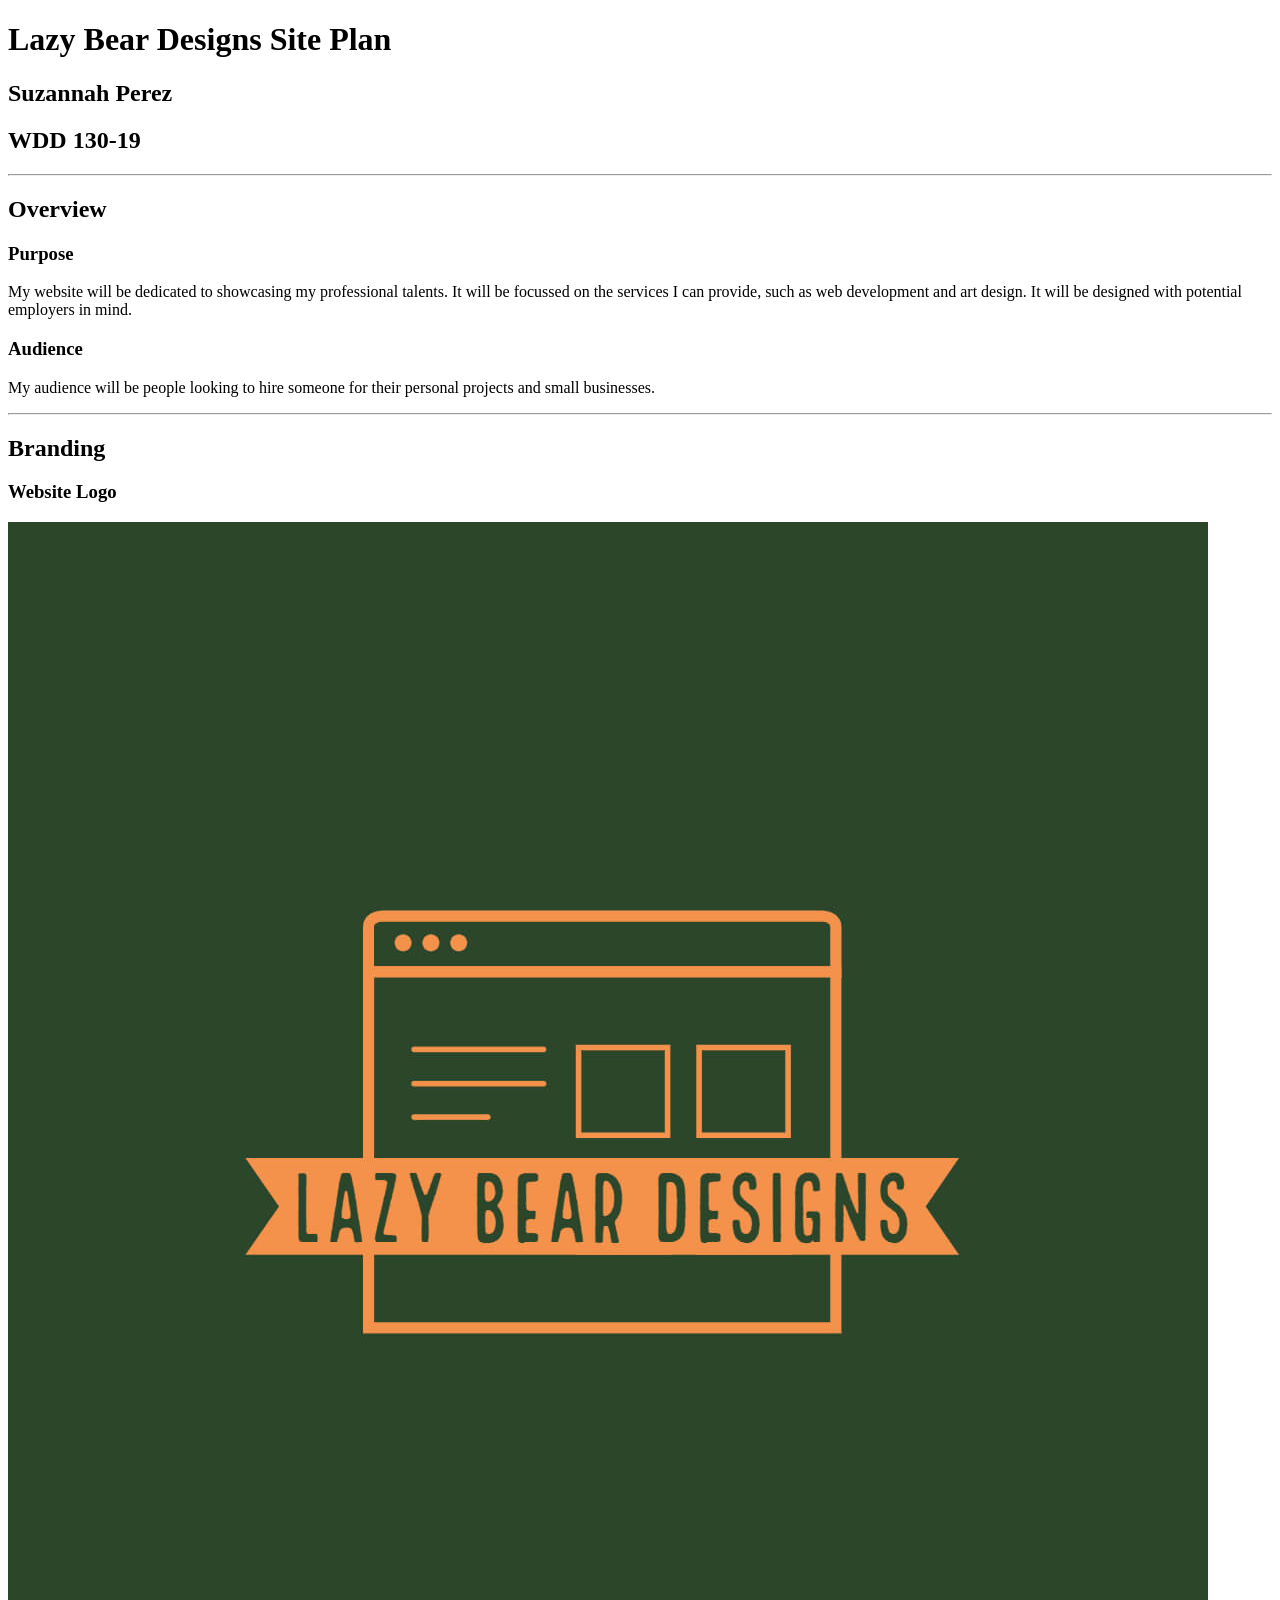
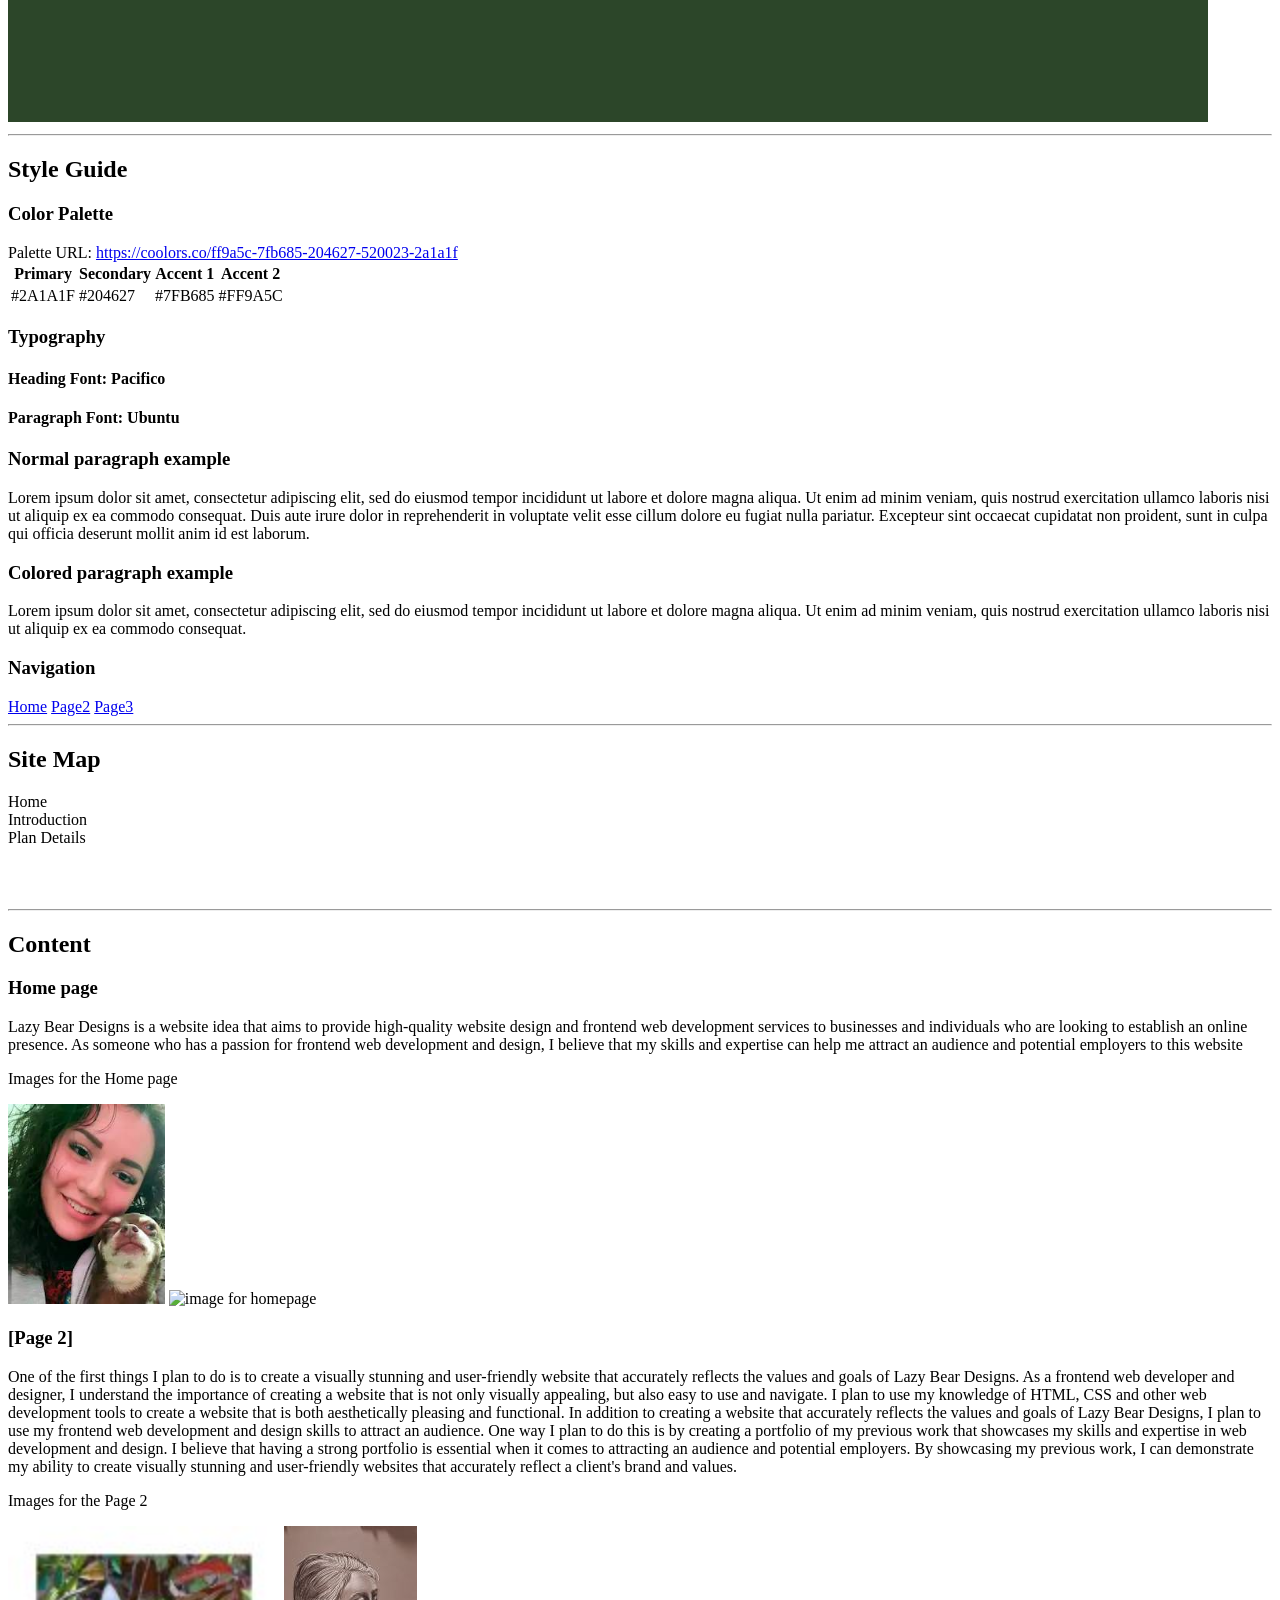
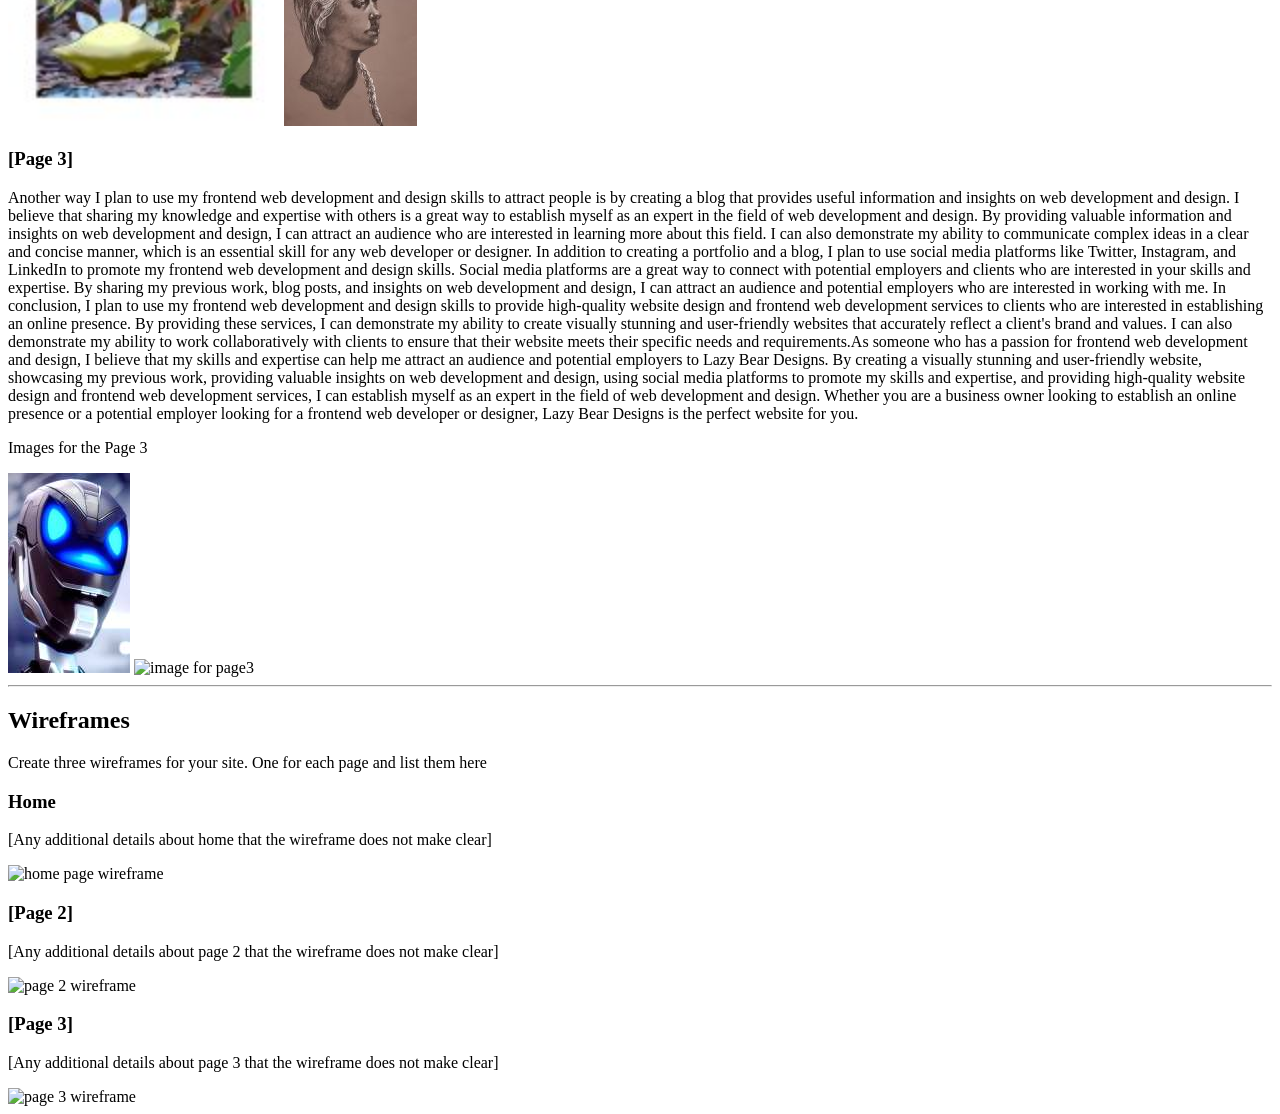
==== commit 20d42c85: "Update index.html" ====
--- a/index.html
+++ b/index.html
@@ -4,7 +4,7 @@
   <head>
     <meta charset="utf-8">
     <title>Site Plan</title>
-    <link type="text/css" rel="stylesheet" href="site-content.css">
+    <link type="text/css" rel="stylesheet" href="styles.css">
   </head>
 
   <body>
@@ -78,7 +78,7 @@
       <h3>
         Colored paragraph example
       </h3>
-      <p class="colored">
+      <p class="#2A1A1F">
         Lorem ipsum dolor sit amet, consectetur adipiscing elit, sed do eiusmod tempor incididunt ut labore et dolore magna aliqua. Ut enim ad minim veniam, quis nostrud exercitation ullamco laboris nisi ut aliquip ex ea commodo consequat. 
       </p>
 
@@ -89,9 +89,9 @@
       </h3>
       <!-- Think about how you want your navigation bar to look. In the site-plan.css file change the colors to your colors to get the look you desire. --> 
       <nav>
-        <a href="#2A1A1F">Home</a>
-        <a href="#204627">Page2</a>
-        <a href="#2A1A1F">Page3</a>
+        <a href="home.html">Home</a>
+        <a href="page2.html">Page2</a>
+        <a href="page3.html">Page3</a>
       </nav>
       <hr>
       <h2>
